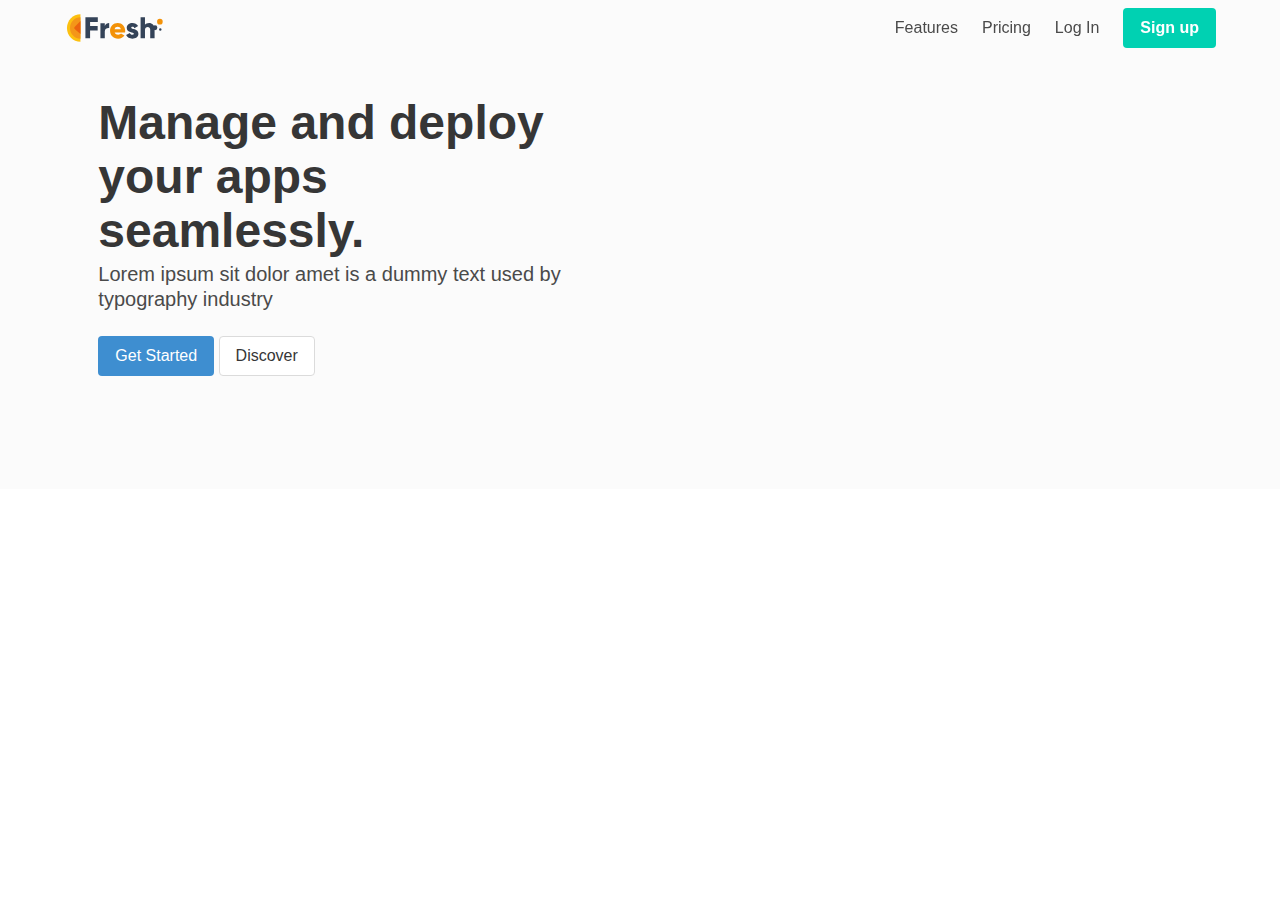
==== index.html @ 8cb6354f "-create hero section -create navbar" ====
<!DOCTYPE html>
<html lang="en">

<head>
    <meta charset="UTF-8">
    <meta http-equiv="X-UA-Compatible" content="IE=edge">
    <meta name="viewport" content="width=device-width, initial-scale=1.0">
    <link rel="stylesheet" href="bulma/css/bulma.min.css">
    <link rel="stylesheet" href="style.css">
    <title>Document</title>
</head>

<body>
    <nav class="navbar is-fixed-top" role="navigation" aria-label="main navigation">
        <div class="container">
            <div class="navbar-brand">
                <a class="navbar-item" href="#">
                    <img src="fresh-alt.svg" width="112" height="28">
                </a>
                <a role="button" class="navbar-burger" aria-label="menu" aria-expanded="false"
                    data-target="navbarBasicExample">
                    <span aria-hidden="true"></span>
                    <span aria-hidden="true"></span>
                    <span aria-hidden="true"></span>
                </a>
            </div>
            <div id="navbarBasicExample" class="navbar-menu">
                <div class="navbar-end">
                    <a class="navbar-item">
                        Features
                    </a>
                    <a class="navbar-item">
                        Pricing
                    </a>
                    <a class="navbar-item">
                        Log In
                    </a>
                    <div class="navbar-item">
                        <div class="buttons">
                            <a class="button is-primary">
                                <strong>Sign up</strong>
                            </a>
                        </div>
                    </div>
                </div>
        </div>
    </nav>


    <section class="hero py-6">
        <div class="hero-body">
          <div class="columns is-vcentered is-centered">
              <div class="column is-5">
                  <h1 class="title is-1">
                    Manage and deploy your apps seamlessly.
                  </h1>
                  <p class="subtitle">
                    Lorem ipsum sit dolor amet is a dummy text used by typography industry
                  </p>
                  <button class="button is-info">Get Started</button>
                  <button class="button is-normal">Discover</button>
              </div>
              <div class="column is-6"><img class="hero-image" src="https://fresh.cssninja.io/img/illustrations/worker.svg" alt=""></div>
          </div>
        </div>

        <div class="hero-foot">
            <nav class="tabs is-boxed is-fullwidth">
              <div class="container">
                <ul class="is-justify-content-center">
                    <li><a><img src="https://fresh.cssninja.io/img/logo/clients/systek.svg" alt="" width="100px"></a></li>
                    <li><a><img src="https://fresh.cssninja.io/img/logo/clients/tribe.svg" alt="" width="100px"></a></li>
                    <li><a><img src="https://fresh.cssninja.io/img/logo/clients/kromo.svg" alt="" width="100px"></a></li>
                    <li><a><img src="https://fresh.cssninja.io/img/logo/clients/infinite.svg" alt="" width="100px"></a></li>
                    <li><a><img src="https://fresh.cssninja.io/img/logo/clients/gutwork.svg" alt="" width="100px"></a></li>
                </ul>
              </div>
            </nav>
          </div>

        <!-- <div class="hero-foot">
            <nav class="tabs">
              <div class="container">
                <ul>
                  <li><a><img src="https://fresh.cssninja.io/img/logo/clients/systek.svg" alt=""></a></li>
                  <li><a><img src="https://fresh.cssninja.io/img/logo/clients/tribe.svg" alt=""></a></li>
                  <li><a><img src="https://fresh.cssninja.io/img/logo/clients/kromo.svg" alt=""></a></li>
                  <li><a><img src="https://fresh.cssninja.io/img/logo/clients/infinite.svg" alt=""></a></li>
                  <li><a><img src="https://fresh.cssninja.io/img/logo/clients/gutwork.svg" alt=""></a></li>
                </ul>
              </div>
            </nav>
          </div> -->
      </section>
      





    <script>
        document.addEventListener('DOMContentLoaded', () => {

// Get all "navbar-burger" elements
const $navbarBurgers = Array.prototype.slice.call(document.querySelectorAll('.navbar-burger'), 0);

// Add a click event on each of them
$navbarBurgers.forEach( el => {
  el.addEventListener('click', () => {

    // Get the target from the "data-target" attribute
    const target = el.dataset.target;
    const $target = document.getElementById(target);

    // Toggle the "is-active" class on both the "navbar-burger" and the "navbar-menu"
    el.classList.toggle('is-active');
    $target.classList.toggle('is-active');

  });
});

});
    </script>
</body>

</html>
---- style.css ----
.tabs.is-fullwidth li{
    flex-grow: 0;
}
.hero{
    background-color: #FBFBFB;
}
.navbar{
    background-color: transparent;
}
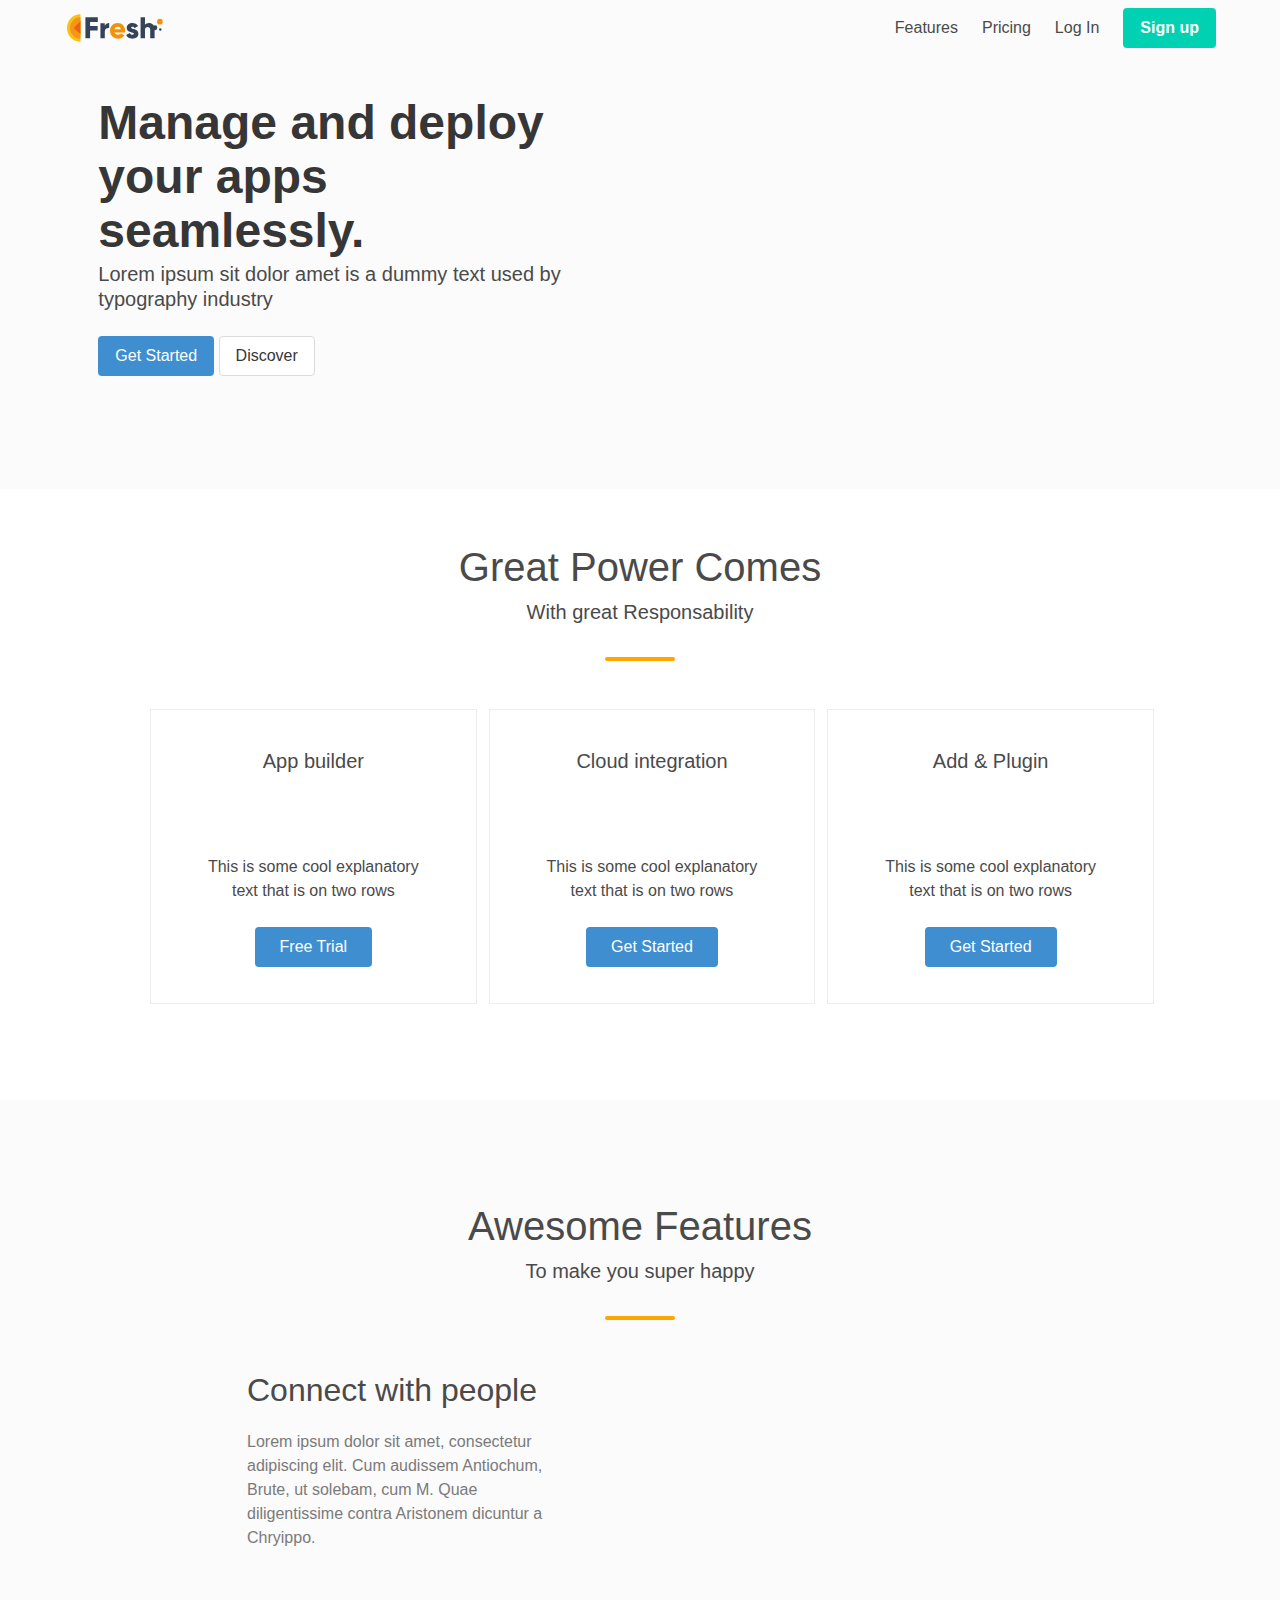
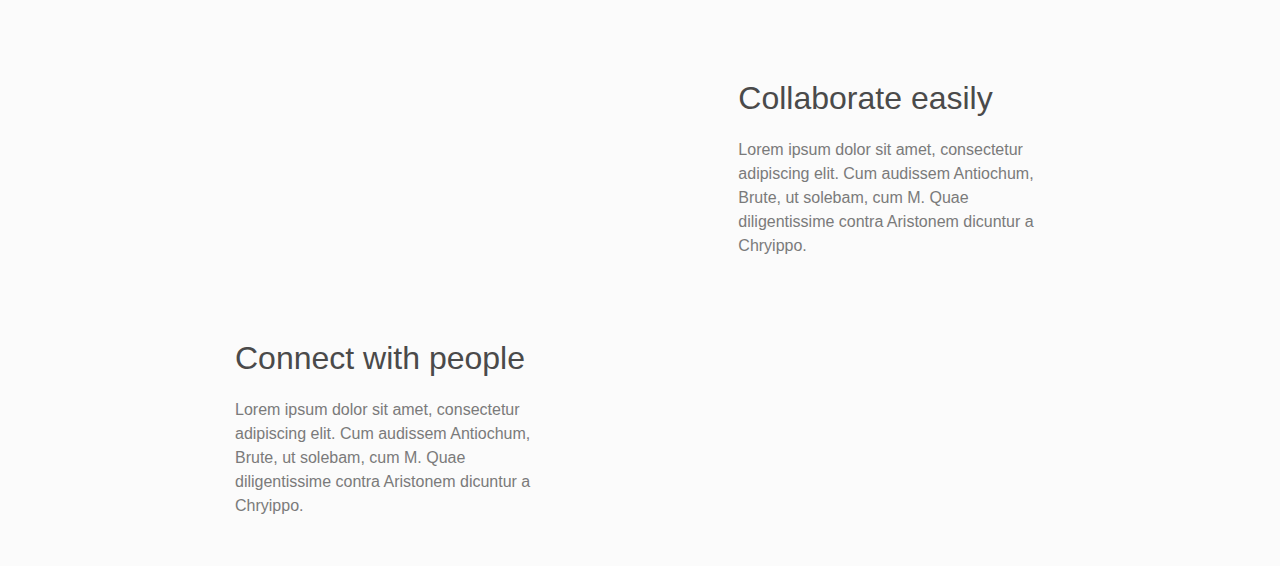
==== commit 292ed3b8: "create features section" ====
--- a/index.html
+++ b/index.html
@@ -77,23 +77,70 @@
               </div>
             </nav>
           </div>
-
-        <!-- <div class="hero-foot">
-            <nav class="tabs">
-              <div class="container">
-                <ul>
-                  <li><a><img src="https://fresh.cssninja.io/img/logo/clients/systek.svg" alt=""></a></li>
-                  <li><a><img src="https://fresh.cssninja.io/img/logo/clients/tribe.svg" alt=""></a></li>
-                  <li><a><img src="https://fresh.cssninja.io/img/logo/clients/kromo.svg" alt=""></a></li>
-                  <li><a><img src="https://fresh.cssninja.io/img/logo/clients/infinite.svg" alt=""></a></li>
-                  <li><a><img src="https://fresh.cssninja.io/img/logo/clients/gutwork.svg" alt=""></a></li>
-                </ul>
-              </div>
-            </nav>
-          </div> -->
       </section>
       
+      <section class="section has-text-centered">
+        <div class="container">
+            <h1 class="is-size-2">Great Power Comes</h1>
+            <p class="is-size-5">With great Responsability</p>
+            <div class="columns is-centered is-justify-content-space-center my-6">
+                <div class="column is-10">
+                   <div class="columns is-justify-content-space-between">
+                    <div class="column is-4 px-6">
+                        <p class="is-size-5 my-5">App builder</p>
+                        <img class="my-5" src="https://fresh.cssninja.io/img/icons/web.svg" alt="" width="100">
+                        <p>This is some cool explanatory text that is on two rows</p>
+                        <button class="button is-info my-5 px-5">Free Trial</button>
+                    </div>
+                    <div class="column is-4 px-6 mx-3">
+                        <p class="is-size-5 my-5">Cloud integration</p>
+                        <img class="my-5" src="https://fresh.cssninja.io/img/icons/rocket.svg" alt="" width="100">
+                        <p>This is some cool explanatory text that is on two rows</p>
+                        <button class="button is-info my-5 px-5">Get Started</button>
+                    </div>
+                    <div class="column is-4 px-6">
+                        <p class="is-size-5 my-5">Add & Plugin</p>
+                        <img class="my-5" src="https://fresh.cssninja.io/img/icons/light-bulb.svg" alt="" width="100">
+                        <p class="">This is some cool explanatory text that is on two rows</p>
+                        <button class="button is-info my-5 px-5">Get Started</button>
+                    </div>
+                   </div>
+                </div>
+            </div>
+        </div>
+      </section>
 
+      <section class="section features">
+        <div class="container has-text-centered py-6">
+            <h1 class="is-size-2">Awesome Features</h1>
+            <p class="is-size-5">To make you super happy</p>
+            <div class="columns is-vcentered is-centered">
+                <div class="column is-4 px-6 has-text-left">
+                    <p class="is-size-3 my-4">Connect with people</p>
+                    <p class="is-size-6 has-text-grey">Lorem ipsum dolor sit amet, consectetur adipiscing elit. Cum audissem Antiochum, Brute, ut solebam, cum M. Quae diligentissime contra Aristonem dicuntur a Chryippo.</p>
+                </div>
+                <div class="column is-5"><img src="https://fresh.cssninja.io/img/illustrations/features/feature-1.png" alt=""></div>
+            </div>
+        </div>
+
+
+        <div class="columns my-6 is-vcentered is-centered">
+            <div class="column is-5"><img src="https://fresh.cssninja.io/img/illustrations/features/feature-2.png" alt=""></div>
+            <div class="column is-4 px-6 has-text-left">
+                <p class="is-size-3 my-4">Collaborate easily</p>
+                <p class="is-size-6 has-text-grey">Lorem ipsum dolor sit amet, consectetur adipiscing elit. Cum audissem Antiochum, Brute, ut solebam, cum M. Quae diligentissime contra Aristonem dicuntur a Chryippo.</p>
+            </div>
+        </div>
+
+        <div class="columns is-vcentered is-centered">
+            <div class="column is-4 px-6 has-text-left">
+                <p class="is-size-3 my-4">Connect with people</p>
+                <p class="is-size-6 has-text-grey">Lorem ipsum dolor sit amet, consectetur adipiscing elit. Cum audissem Antiochum, Brute, ut solebam, cum M. Quae diligentissime contra Aristonem dicuntur a Chryippo.</p>
+            </div>
+            <div class="column is-5"><img src="https://fresh.cssninja.io/img/illustrations/workers.svg" alt=""></div>
+        </div>
+
+      </section>
 
 
 
--- a/style.css
+++ b/style.css
@@ -1,9 +1,18 @@
 .tabs.is-fullwidth li{
     flex-grow: 0;
 }
-.hero{
+.hero,.navbar,.features{
     background-color: #FBFBFB;
 }
-.navbar{
-    background-color: transparent;
+.container h1~p::after{
+    content: "";
+    display: block;
+    margin: 30px auto;
+    width: 70px;
+    height: 4px;
+    background-color: orange;
+    border-radius: 5px;
+}
+.section .columns .columns .column{
+    border: 1px solid #ededed;
 }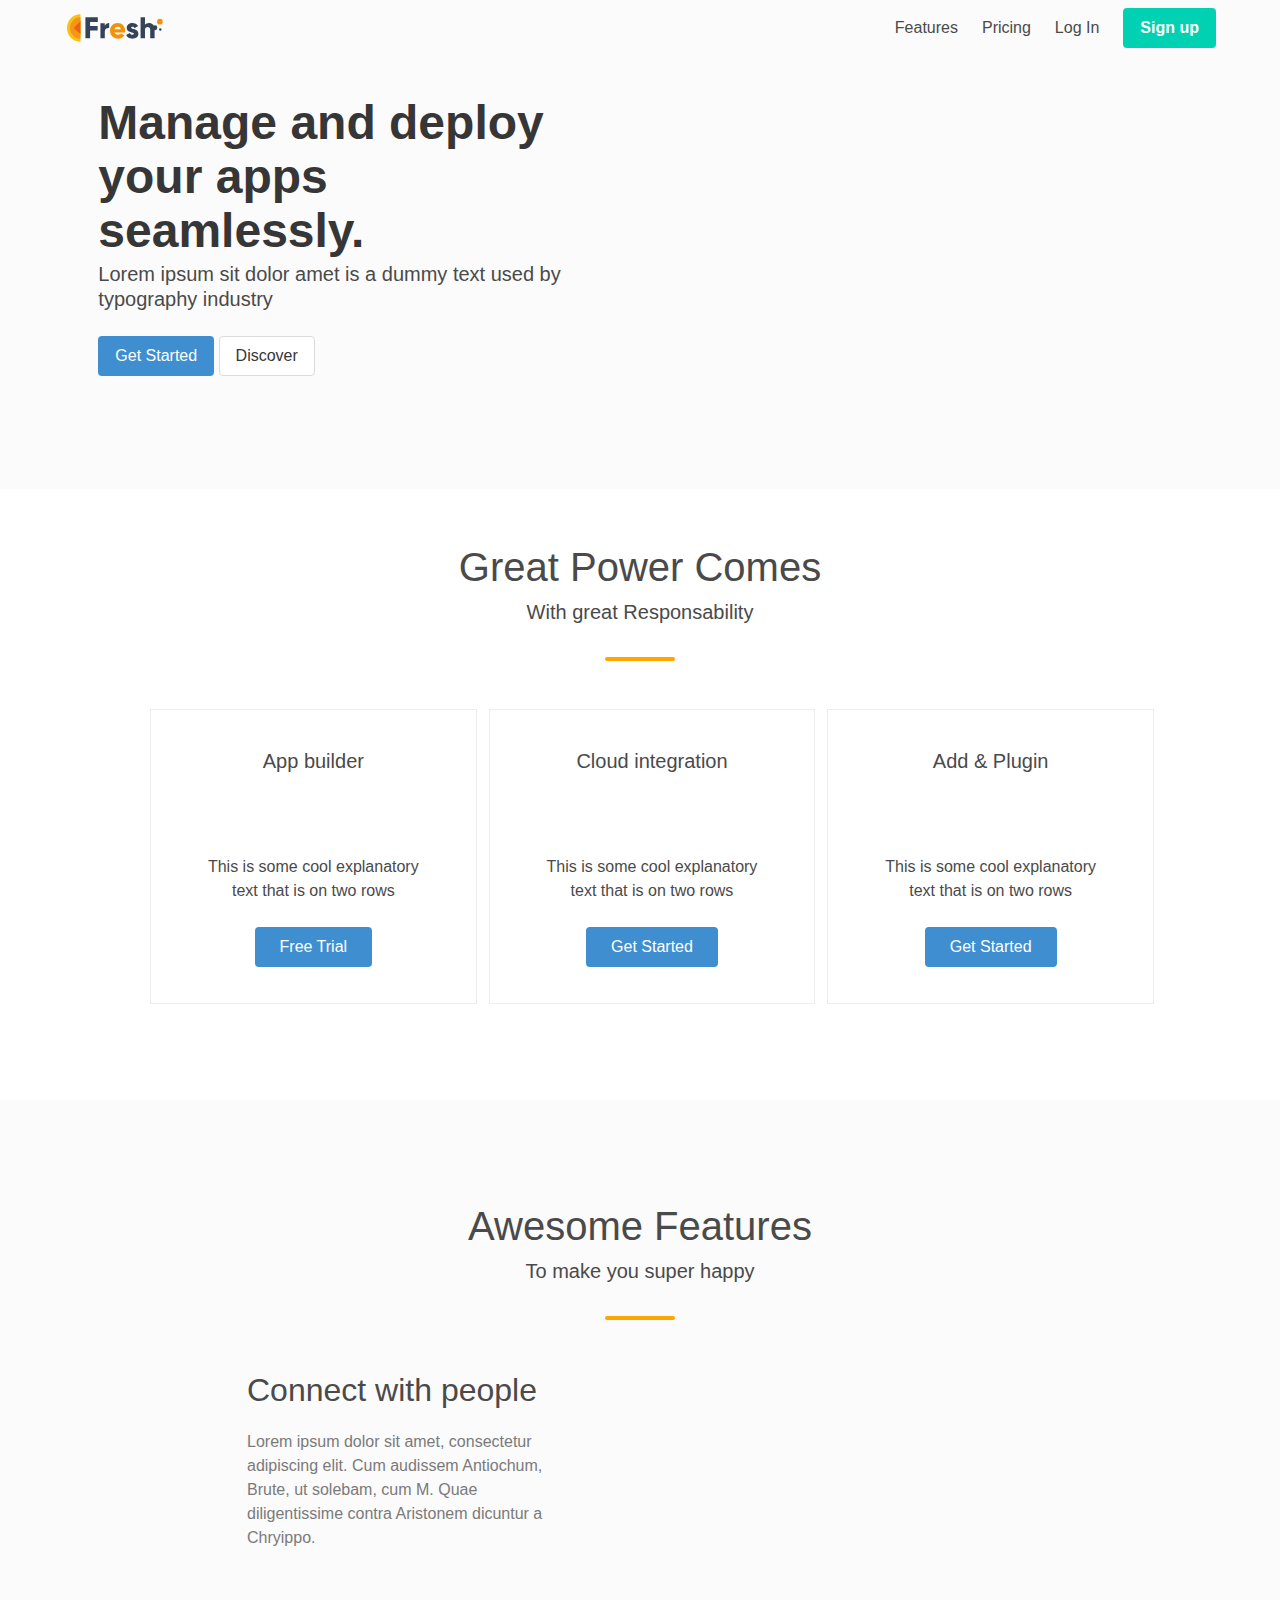
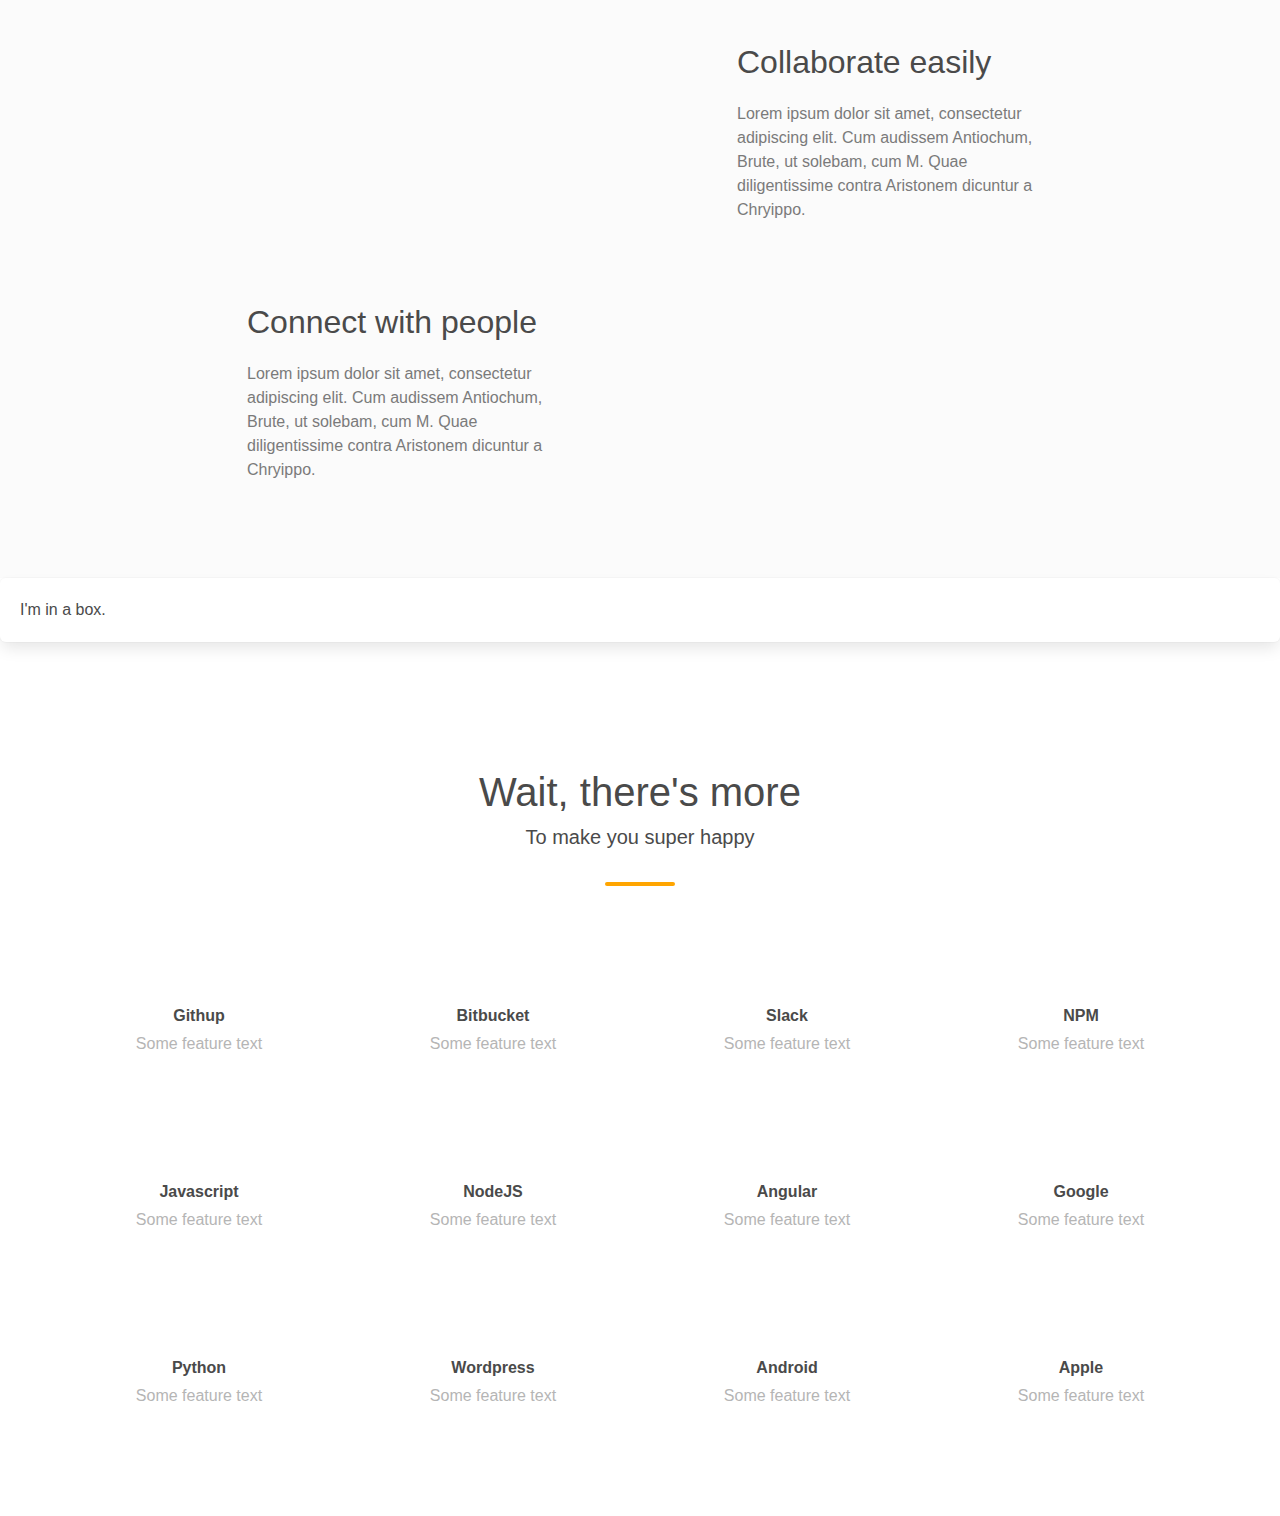
==== commit 2a3363dd: "create icons section" ====
--- a/index.html
+++ b/index.html
@@ -7,10 +7,16 @@
     <meta name="viewport" content="width=device-width, initial-scale=1.0">
     <link rel="stylesheet" href="bulma/css/bulma.min.css">
     <link rel="stylesheet" href="style.css">
+    <link rel="stylesheet" href="https://cdnjs.cloudflare.com/ajax/libs/font-awesome/6.4.0/css/all.min.css"
+        integrity="sha512-iecdLmaskl7CVkqkXNQ/ZH/XLlvWZOJyj7Yy7tcenmpD1ypASozpmT/E0iPtmFIB46ZmdtAc9eNBvH0H/ZpiBw=="
+        crossorigin="anonymous" referrerpolicy="no-referrer" />
     <title>Document</title>
 </head>
 
 <body>
+
+    <!-- Start NavBar -->
+
     <nav class="navbar is-fixed-top" role="navigation" aria-label="main navigation">
         <div class="container">
             <div class="navbar-brand">
@@ -43,104 +49,229 @@
                         </div>
                     </div>
                 </div>
-        </div>
+            </div>
     </nav>
 
-
+    <!-- End NavBar -->
+
+    <!-- Start Hero Section -->
     <section class="hero py-6">
         <div class="hero-body">
-          <div class="columns is-vcentered is-centered">
-              <div class="column is-5">
-                  <h1 class="title is-1">
-                    Manage and deploy your apps seamlessly.
-                  </h1>
-                  <p class="subtitle">
-                    Lorem ipsum sit dolor amet is a dummy text used by typography industry
-                  </p>
-                  <button class="button is-info">Get Started</button>
-                  <button class="button is-normal">Discover</button>
-              </div>
-              <div class="column is-6"><img class="hero-image" src="https://fresh.cssninja.io/img/illustrations/worker.svg" alt=""></div>
-          </div>
+            <div class="columns is-vcentered is-centered">
+                <div class="column is-5">
+                    <h1 class="title is-1">
+                        Manage and deploy your apps seamlessly.
+                    </h1>
+                    <p class="subtitle">
+                        Lorem ipsum sit dolor amet is a dummy text used by typography industry
+                    </p>
+                    <button class="button is-info">Get Started</button>
+                    <button class="button is-normal">Discover</button>
+                </div>
+                <div class="column is-6"><img class="hero-image"
+                        src="https://fresh.cssninja.io/img/illustrations/worker.svg" alt=""></div>
+            </div>
         </div>
 
         <div class="hero-foot">
             <nav class="tabs is-boxed is-fullwidth">
-              <div class="container">
-                <ul class="is-justify-content-center">
-                    <li><a><img src="https://fresh.cssninja.io/img/logo/clients/systek.svg" alt="" width="100px"></a></li>
-                    <li><a><img src="https://fresh.cssninja.io/img/logo/clients/tribe.svg" alt="" width="100px"></a></li>
-                    <li><a><img src="https://fresh.cssninja.io/img/logo/clients/kromo.svg" alt="" width="100px"></a></li>
-                    <li><a><img src="https://fresh.cssninja.io/img/logo/clients/infinite.svg" alt="" width="100px"></a></li>
-                    <li><a><img src="https://fresh.cssninja.io/img/logo/clients/gutwork.svg" alt="" width="100px"></a></li>
-                </ul>
-              </div>
+                <div class="container">
+                    <ul class="is-justify-content-center">
+                        <li><a><img src="https://fresh.cssninja.io/img/logo/clients/systek.svg" alt=""
+                                    width="100px"></a></li>
+                        <li><a><img src="https://fresh.cssninja.io/img/logo/clients/tribe.svg" alt="" width="100px"></a>
+                        </li>
+                        <li><a><img src="https://fresh.cssninja.io/img/logo/clients/kromo.svg" alt="" width="100px"></a>
+                        </li>
+                        <li><a><img src="https://fresh.cssninja.io/img/logo/clients/infinite.svg" alt=""
+                                    width="100px"></a></li>
+                        <li><a><img src="https://fresh.cssninja.io/img/logo/clients/gutwork.svg" alt=""
+                                    width="100px"></a></li>
+                    </ul>
+                </div>
             </nav>
-          </div>
-      </section>
-      
-      <section class="section has-text-centered">
+        </div>
+    </section>
+    <!-- End Hero Section -->
+
+
+    <!-- Start Services Section -->
+    <section class="section has-text-centered">
         <div class="container">
             <h1 class="is-size-2">Great Power Comes</h1>
             <p class="is-size-5">With great Responsability</p>
             <div class="columns is-centered is-justify-content-space-center my-6">
                 <div class="column is-10">
-                   <div class="columns is-justify-content-space-between">
-                    <div class="column is-4 px-6">
-                        <p class="is-size-5 my-5">App builder</p>
-                        <img class="my-5" src="https://fresh.cssninja.io/img/icons/web.svg" alt="" width="100">
-                        <p>This is some cool explanatory text that is on two rows</p>
-                        <button class="button is-info my-5 px-5">Free Trial</button>
+                    <div class="columns is-justify-content-space-between">
+                        <div class="column is-4 px-6">
+                            <p class="is-size-5 my-5">App builder</p>
+                            <img class="my-5" src="https://fresh.cssninja.io/img/icons/web.svg" alt="" width="100">
+                            <p>This is some cool explanatory text that is on two rows</p>
+                            <button class="button is-info my-5 px-5">Free Trial</button>
+                        </div>
+                        <div class="column is-4 px-6 mx-3">
+                            <p class="is-size-5 my-5">Cloud integration</p>
+                            <img class="my-5" src="https://fresh.cssninja.io/img/icons/rocket.svg" alt="" width="100">
+                            <p>This is some cool explanatory text that is on two rows</p>
+                            <button class="button is-info my-5 px-5">Get Started</button>
+                        </div>
+                        <div class="column is-4 px-6">
+                            <p class="is-size-5 my-5">Add & Plugin</p>
+                            <img class="my-5" src="https://fresh.cssninja.io/img/icons/light-bulb.svg" alt=""
+                                width="100">
+                            <p class="">This is some cool explanatory text that is on two rows</p>
+                            <button class="button is-info my-5 px-5">Get Started</button>
+                        </div>
                     </div>
-                    <div class="column is-4 px-6 mx-3">
-                        <p class="is-size-5 my-5">Cloud integration</p>
-                        <img class="my-5" src="https://fresh.cssninja.io/img/icons/rocket.svg" alt="" width="100">
-                        <p>This is some cool explanatory text that is on two rows</p>
-                        <button class="button is-info my-5 px-5">Get Started</button>
-                    </div>
-                    <div class="column is-4 px-6">
-                        <p class="is-size-5 my-5">Add & Plugin</p>
-                        <img class="my-5" src="https://fresh.cssninja.io/img/icons/light-bulb.svg" alt="" width="100">
-                        <p class="">This is some cool explanatory text that is on two rows</p>
-                        <button class="button is-info my-5 px-5">Get Started</button>
-                    </div>
-                   </div>
-                </div>
-            </div>
-        </div>
-      </section>
-
-      <section class="section features">
+                </div>
+            </div>
+        </div>
+    </section>
+    <!-- End Services Section -->
+
+
+    <!-- Start features Section -->
+    <section class="section features">
         <div class="container has-text-centered py-6">
             <h1 class="is-size-2">Awesome Features</h1>
             <p class="is-size-5">To make you super happy</p>
+
+
             <div class="columns is-vcentered is-centered">
                 <div class="column is-4 px-6 has-text-left">
                     <p class="is-size-3 my-4">Connect with people</p>
-                    <p class="is-size-6 has-text-grey">Lorem ipsum dolor sit amet, consectetur adipiscing elit. Cum audissem Antiochum, Brute, ut solebam, cum M. Quae diligentissime contra Aristonem dicuntur a Chryippo.</p>
+                    <p class="is-size-6 has-text-grey">Lorem ipsum dolor sit amet, consectetur adipiscing elit. Cum
+                        audissem Antiochum, Brute, ut solebam, cum M. Quae diligentissime contra Aristonem dicuntur a
+                        Chryippo.</p>
                 </div>
                 <div class="column is-5"><img src="https://fresh.cssninja.io/img/illustrations/features/feature-1.png" alt=""></div>
             </div>
-        </div>
-
-
-        <div class="columns my-6 is-vcentered is-centered">
-            <div class="column is-5"><img src="https://fresh.cssninja.io/img/illustrations/features/feature-2.png" alt=""></div>
-            <div class="column is-4 px-6 has-text-left">
-                <p class="is-size-3 my-4">Collaborate easily</p>
-                <p class="is-size-6 has-text-grey">Lorem ipsum dolor sit amet, consectetur adipiscing elit. Cum audissem Antiochum, Brute, ut solebam, cum M. Quae diligentissime contra Aristonem dicuntur a Chryippo.</p>
-            </div>
-        </div>
-
-        <div class="columns is-vcentered is-centered">
-            <div class="column is-4 px-6 has-text-left">
-                <p class="is-size-3 my-4">Connect with people</p>
-                <p class="is-size-6 has-text-grey">Lorem ipsum dolor sit amet, consectetur adipiscing elit. Cum audissem Antiochum, Brute, ut solebam, cum M. Quae diligentissime contra Aristonem dicuntur a Chryippo.</p>
-            </div>
-            <div class="column is-5"><img src="https://fresh.cssninja.io/img/illustrations/workers.svg" alt=""></div>
-        </div>
-
-      </section>
+
+            <div class="columns my-6 is-vcentered is-centered">
+                <div class="column is-5"><img src="https://fresh.cssninja.io/img/illustrations/features/feature-2.png"
+                        alt=""></div>
+                <div class="column is-4 px-6 has-text-left">
+                    <p class="is-size-3 my-4">Collaborate easily</p>
+                    <p class="is-size-6 has-text-grey">Lorem ipsum dolor sit amet, consectetur adipiscing elit. Cum audissem
+                        Antiochum, Brute, ut solebam, cum M. Quae diligentissime contra Aristonem dicuntur a Chryippo.</p>
+                </div>
+            </div>
+    
+            <div class="columns is-vcentered is-centered">
+                <div class="column is-4 px-6 has-text-left">
+                    <p class="is-size-3 my-4">Connect with people</p>
+                    <p class="is-size-6 has-text-grey">Lorem ipsum dolor sit amet, consectetur adipiscing elit. Cum audissem
+                        Antiochum, Brute, ut solebam, cum M. Quae diligentissime contra Aristonem dicuntur a Chryippo.</p>
+                </div>
+                <div class="column is-5"><img src="https://fresh.cssninja.io/img/illustrations/workers.svg" alt=""></div>
+            </div>
+        </div>
+    </section>
+    <!-- End features Section -->    
+
+    <div class="box">
+        I'm in a box.
+      </div>
+
+    <section class="section">
+        <div class="container has-text-centered py-6">
+            <h1 class="is-size-2">Wait, there's more</h1>
+            <p class="is-size-5">To make you super happy</p>
+
+            <div class="columns is-multiline">
+                <div class="column my-3 is-3">
+                    <a href="#">
+                        <div class="icon my-5"><i class="fa-brands fa-github fas fa-2x fas fa-border"></i></div>
+                        <p class="is-size-6 my-1 has-text-weight-bold has-text-grey-dark">Githup</p>
+                        <p class="is-size-6 has-text-grey-light">Some feature text</p>
+                    </a>
+                </div>
+                <div class="column my-3 is-3">
+                    <a href="#">
+                        <div class="icon my-5"><i class="fa-brands fa-bitbucket fas fa-2x fas fa-border"></i></div>
+                        <p class="is-size-6 my-1 has-text-weight-bold has-text-grey-dark">Bitbucket</p>
+                        <p class="is-size-6 has-text-grey-light">Some feature text</p>
+                    </a>
+                </div>
+                <div class="column my-3 is-3">
+                    <a href="#">
+                        <div class="icon my-5"><i class="fa-brands fa-slack fas fa-2x fas fa-border"></i></div>
+                        <p class="is-size-6 my-1 has-text-weight-bold has-text-grey-dark">Slack</p>
+                        <p class="is-size-6 has-text-grey-light">Some feature text</p>
+                    </a>
+                </div>
+                <div class="column my-3 is-3">
+                    <a href="#">
+                        <div class="icon my-5"><i class="fa-brands fa-npm fas fa-2x fas fa-border"></i></div>
+                        <p class="is-size-6 my-1 has-text-weight-bold has-text-grey-dark">NPM</p>
+                        <p class="is-size-6 has-text-grey-light">Some feature text</p>
+                    </a>
+                </div>
+
+                
+                <div class="column my-3 is-3">
+                    <a href="#">
+                        <div class="icon my-5"><i class="fa-brands fa-js fas fa-2x fas fa-border"></i></div>
+                        <p class="is-size-6 my-1 has-text-weight-bold has-text-grey-dark">Javascript</p>
+                        <p class="is-size-6 has-text-grey-light">Some feature text</p>
+                    </a>
+                </div>
+                <div class="column my-3 is-3">
+                    <a href="#">
+                        <div class="icon my-5"><i class="fa-brands fa-node-js fas fa-2x fas fa-border"></i></div>
+                        <p class="is-size-6 my-1 has-text-weight-bold has-text-grey-dark">NodeJS</p>
+                        <p class="is-size-6 has-text-grey-light">Some feature text</p>
+                    </a>
+                </div>
+                <div class="column my-3 is-3">
+                    <a href="#">
+                        <div class="icon my-5"><i class="fa-brands fa-angular fas fa-2x fas fa-border"></i></div>
+                        <p class="is-size-6 my-1 has-text-weight-bold has-text-grey-dark">Angular</p>
+                        <p class="is-size-6 has-text-grey-light">Some feature text</p>
+                    </a>
+                </div>
+                <div class="column my-3 is-3">
+                    <a href="#">
+                        <div class="icon my-5"><i class="fa-brands fa-google fas fa-2x fas fa-border"></i></div>
+                        <p class="is-size-6 my-1 has-text-weight-bold has-text-grey-dark">Google</p>
+                        <p class="is-size-6 has-text-grey-light">Some feature text</p>
+                    </a>
+                </div>
+
+                <div class="column my-3 is-3">
+                    <a href="#">
+                        <div class="icon my-5"><i class="fa-brands fa-python fas fa-2x fas fa-border"></i></div>
+                        <p class="is-size-6 my-1 has-text-weight-bold has-text-grey-dark">Python</p>
+                        <p class="is-size-6 has-text-grey-light">Some feature text</p>
+                    </a>
+                </div>
+                <div class="column my-3 is-3">
+                    <a href="#">
+                        <div class="icon my-5"><i class="fa-brands fa-wordpress fas fa-2x fas fa-border"></i></div>
+                        <p class="is-size-6 my-1 has-text-weight-bold has-text-grey-dark">Wordpress</p>
+                        <p class="is-size-6 has-text-grey-light">Some feature text</p>
+                    </a>
+                </div>
+                <div class="column my-3 is-3">
+                    <a href="#">
+                        <div class="icon my-5"><i class="fa-brands fa-android fas fa-2x fas fa-border"></i></div>
+                        <p class="is-size-6 my-1 has-text-weight-bold has-text-grey-dark">Android</p>
+                        <p class="is-size-6 has-text-grey-light">Some feature text</p>
+                    </a>
+                </div>
+                <div class="column my-3 is-3">
+                    <a href="#">
+                        <div class="icon my-5"><i class="fa-brands fa-apple fas fa-2x fas fa-border"></i></div>
+                        <p class="is-size-6 my-1 has-text-weight-bold has-text-grey-dark">Apple</p>
+                        <p class="is-size-6 has-text-grey-light">Some feature text</p>
+                    </a>
+                </div>
+            </div>
+        </div>
+    </section>
+
+
+
 
 
 
@@ -148,25 +279,25 @@
     <script>
         document.addEventListener('DOMContentLoaded', () => {
 
-// Get all "navbar-burger" elements
-const $navbarBurgers = Array.prototype.slice.call(document.querySelectorAll('.navbar-burger'), 0);
-
-// Add a click event on each of them
-$navbarBurgers.forEach( el => {
-  el.addEventListener('click', () => {
-
-    // Get the target from the "data-target" attribute
-    const target = el.dataset.target;
-    const $target = document.getElementById(target);
-
-    // Toggle the "is-active" class on both the "navbar-burger" and the "navbar-menu"
-    el.classList.toggle('is-active');
-    $target.classList.toggle('is-active');
-
-  });
-});
-
-});
+            // Get all "navbar-burger" elements
+            const $navbarBurgers = Array.prototype.slice.call(document.querySelectorAll('.navbar-burger'), 0);
+
+            // Add a click event on each of them
+            $navbarBurgers.forEach(el => {
+                el.addEventListener('click', () => {
+
+                    // Get the target from the "data-target" attribute
+                    const target = el.dataset.target;
+                    const $target = document.getElementById(target);
+
+                    // Toggle the "is-active" class on both the "navbar-burger" and the "navbar-menu"
+                    el.classList.toggle('is-active');
+                    $target.classList.toggle('is-active');
+
+                });
+            });
+
+        });
     </script>
 </body>
 
--- a/style.css
+++ b/style.css
@@ -15,4 +15,17 @@
 }
 .section .columns .columns .column{
     border: 1px solid #ededed;
+}
+div i{
+    color: #6a7b96
+}
+div i.fa-border{
+    padding: 1.2rem;
+    border-radius: 50%;
+}
+.columns .column a:hover i{
+    color: #F39200;
+    transform: translateY(-7px);
+    box-shadow: 0 0.5em 1em -0.125em rgba(10,10,10,.1), 0 0 0 1px rgba(10,10,10,.02);
+    transition: all .5s ease;
 }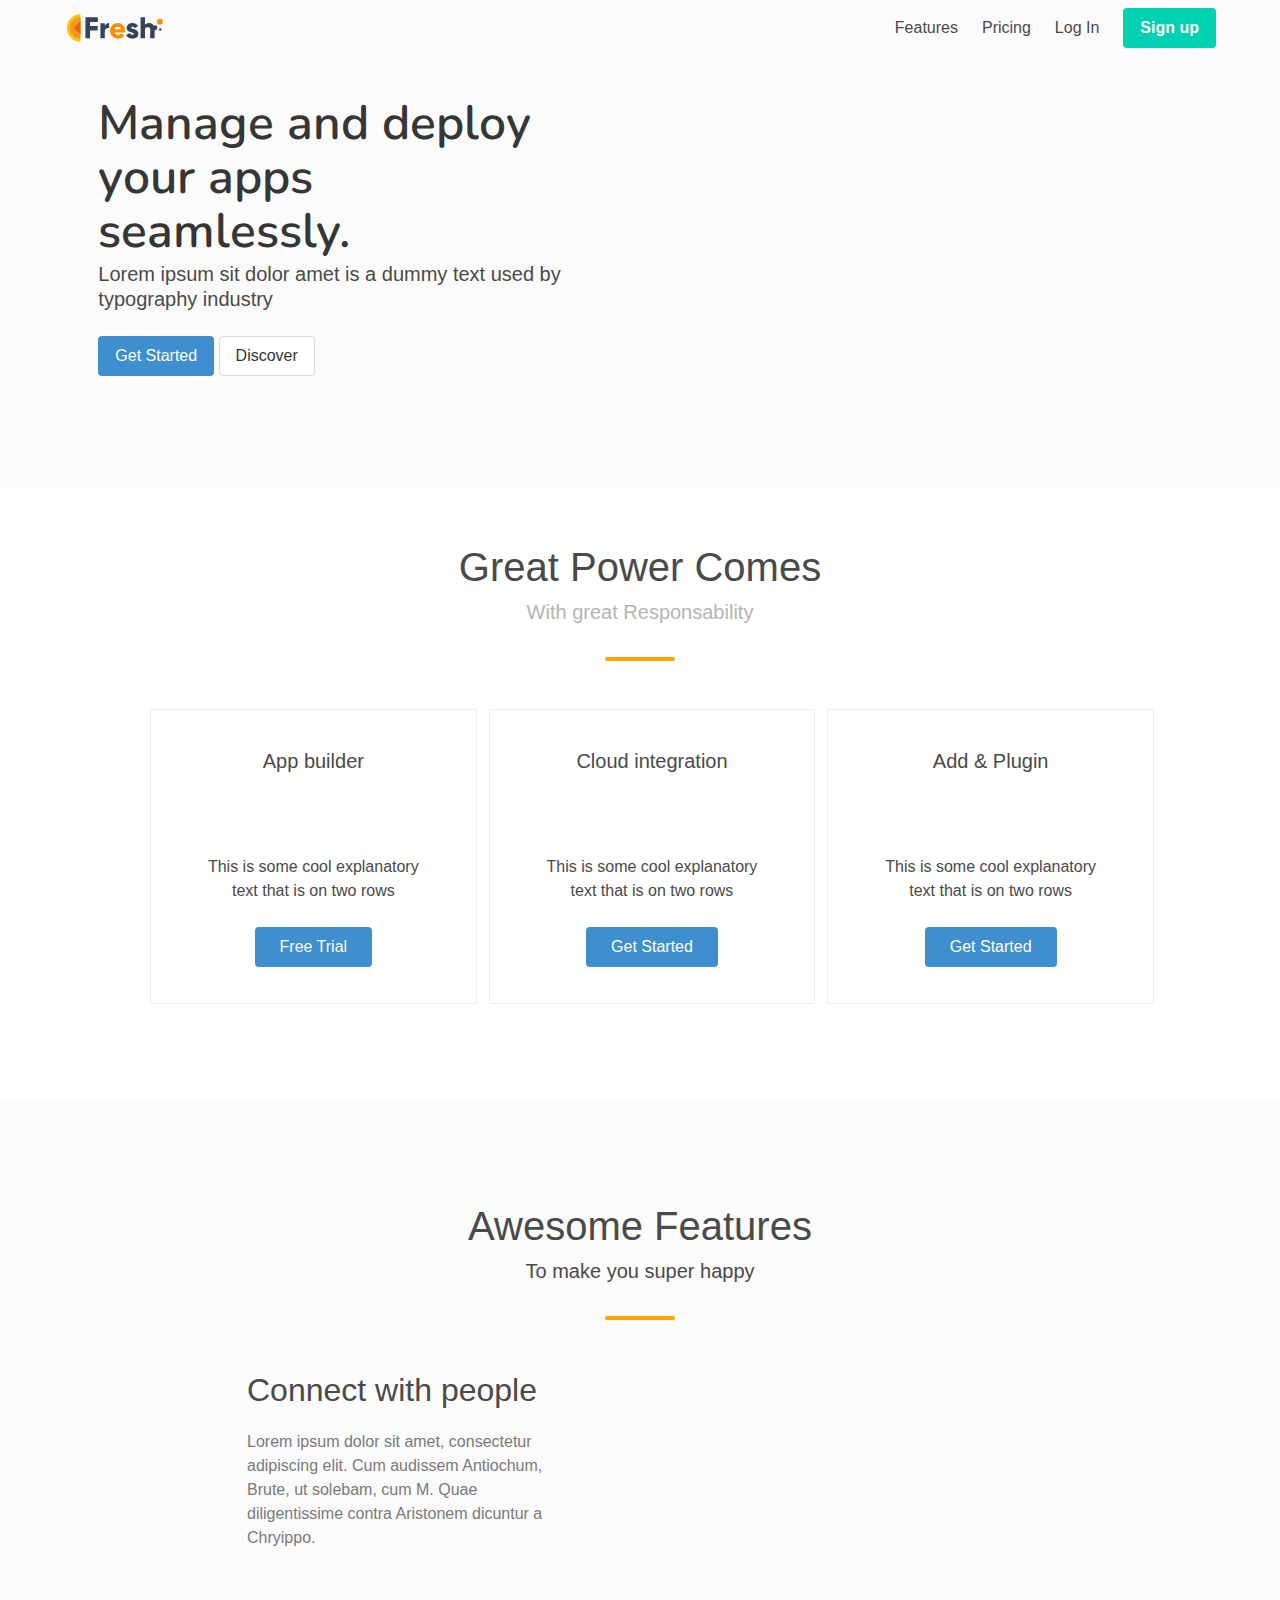
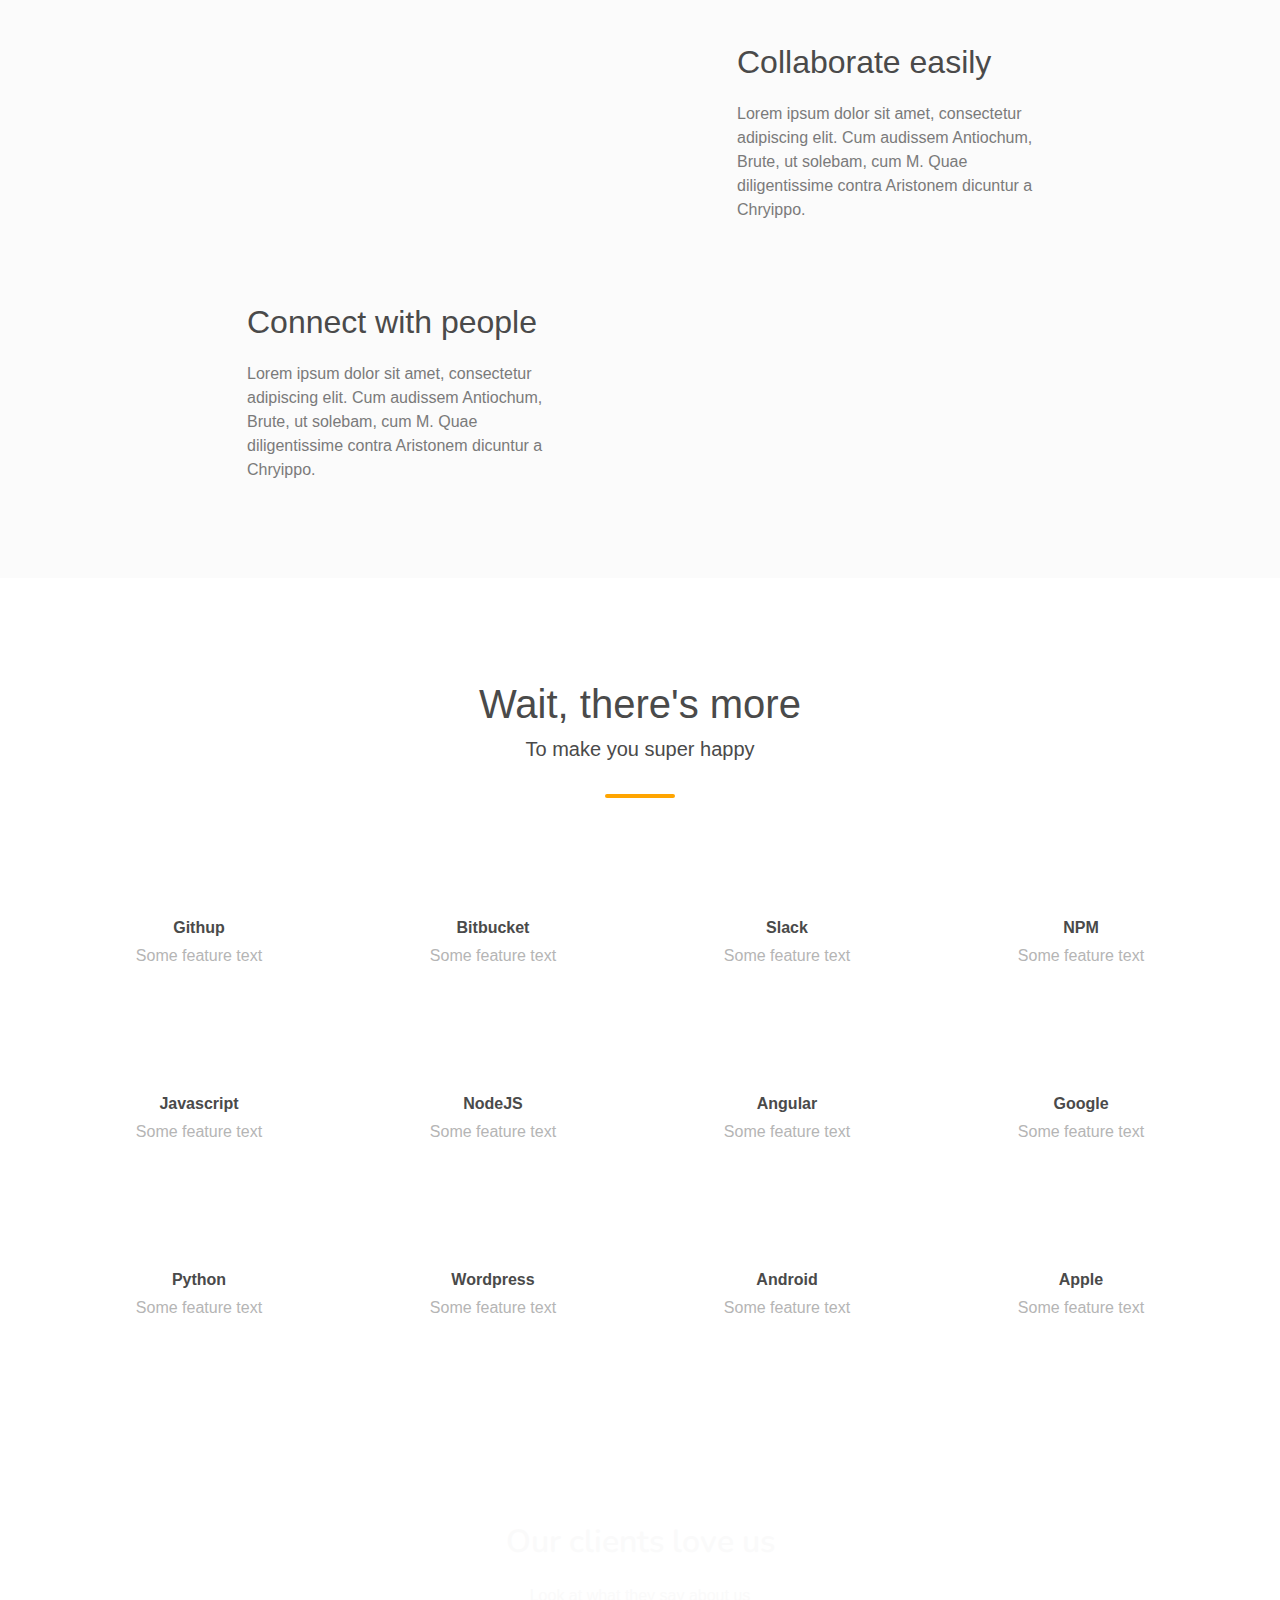
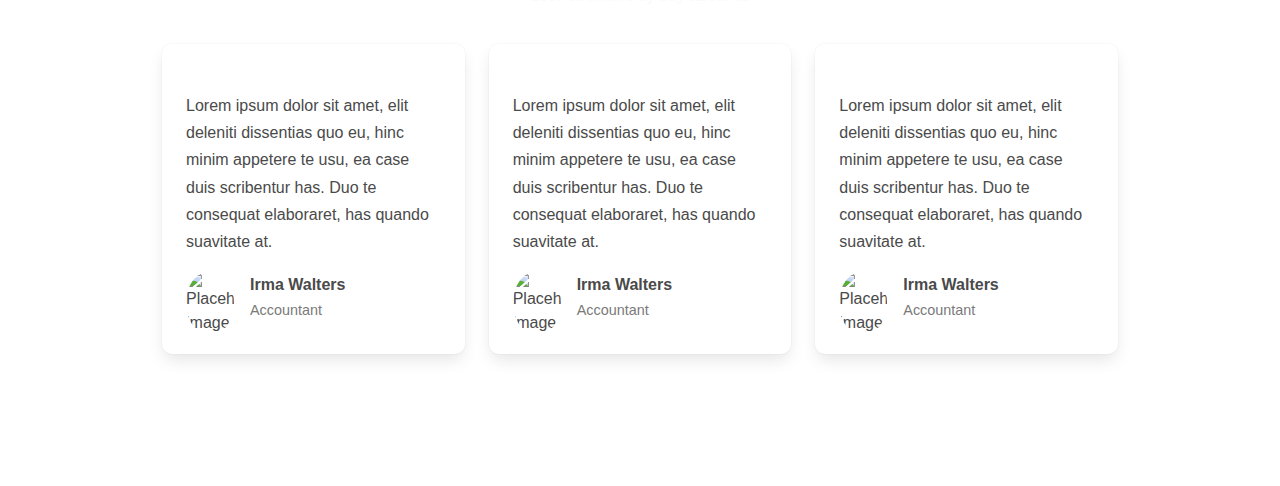
==== commit 308d4922: "create testimonial section" ====
--- a/index.html
+++ b/index.html
@@ -10,6 +10,11 @@
     <link rel="stylesheet" href="https://cdnjs.cloudflare.com/ajax/libs/font-awesome/6.4.0/css/all.min.css"
         integrity="sha512-iecdLmaskl7CVkqkXNQ/ZH/XLlvWZOJyj7Yy7tcenmpD1ypASozpmT/E0iPtmFIB46ZmdtAc9eNBvH0H/ZpiBw=="
         crossorigin="anonymous" referrerpolicy="no-referrer" />
+    <link rel="preconnect" href="https://fonts.googleapis.com">
+    <link rel="preconnect" href="https://fonts.gstatic.com" crossorigin>
+    <link
+        href="https://fonts.googleapis.com/css2?family=Heebo:wght@100;300;400;600;700&family=Montserrat:wght@100;300;600;700&family=Nunito:ital,wght@0,200;0,300;0,400;0,600;0,700;1,700&family=Source+Sans+Pro:wght@200;400;700&family=Work+Sans:ital,wght@0,100;0,200;0,400;1,600&display=swap"
+        rel="stylesheet">
     <title>Document</title>
 </head>
 
@@ -31,7 +36,7 @@
                 </a>
             </div>
             <div id="navbarBasicExample" class="navbar-menu">
-                <div class="navbar-end">
+                <div class="navbar-end has-text-centered">
                     <a class="navbar-item">
                         Features
                     </a>
@@ -43,7 +48,7 @@
                     </a>
                     <div class="navbar-item">
                         <div class="buttons">
-                            <a class="button is-primary">
+                            <a class="button is-primary is-fullwidth">
                                 <strong>Sign up</strong>
                             </a>
                         </div>
@@ -96,10 +101,10 @@
 
 
     <!-- Start Services Section -->
-    <section class="section has-text-centered">
+    <section class=" services section has-text-centered">
         <div class="container">
             <h1 class="is-size-2">Great Power Comes</h1>
-            <p class="is-size-5">With great Responsability</p>
+            <p class="is-size-5 has-text-grey-light">With great Responsability</p>
             <div class="columns is-centered is-justify-content-space-center my-6">
                 <div class="column is-10">
                     <div class="columns is-justify-content-space-between">
@@ -144,7 +149,8 @@
                         audissem Antiochum, Brute, ut solebam, cum M. Quae diligentissime contra Aristonem dicuntur a
                         Chryippo.</p>
                 </div>
-                <div class="column is-5"><img src="https://fresh.cssninja.io/img/illustrations/features/feature-1.png" alt=""></div>
+                <div class="column is-5"><img src="https://fresh.cssninja.io/img/illustrations/features/feature-1.png"
+                        alt=""></div>
             </div>
 
             <div class="columns my-6 is-vcentered is-centered">
@@ -152,27 +158,29 @@
                         alt=""></div>
                 <div class="column is-4 px-6 has-text-left">
                     <p class="is-size-3 my-4">Collaborate easily</p>
-                    <p class="is-size-6 has-text-grey">Lorem ipsum dolor sit amet, consectetur adipiscing elit. Cum audissem
-                        Antiochum, Brute, ut solebam, cum M. Quae diligentissime contra Aristonem dicuntur a Chryippo.</p>
-                </div>
-            </div>
-    
+                    <p class="is-size-6 has-text-grey">Lorem ipsum dolor sit amet, consectetur adipiscing elit. Cum
+                        audissem
+                        Antiochum, Brute, ut solebam, cum M. Quae diligentissime contra Aristonem dicuntur a Chryippo.
+                    </p>
+                </div>
+            </div>
+
             <div class="columns is-vcentered is-centered">
                 <div class="column is-4 px-6 has-text-left">
                     <p class="is-size-3 my-4">Connect with people</p>
-                    <p class="is-size-6 has-text-grey">Lorem ipsum dolor sit amet, consectetur adipiscing elit. Cum audissem
-                        Antiochum, Brute, ut solebam, cum M. Quae diligentissime contra Aristonem dicuntur a Chryippo.</p>
-                </div>
-                <div class="column is-5"><img src="https://fresh.cssninja.io/img/illustrations/workers.svg" alt=""></div>
-            </div>
-        </div>
-    </section>
-    <!-- End features Section -->    
-
-    <div class="box">
-        I'm in a box.
-      </div>
-
+                    <p class="is-size-6 has-text-grey">Lorem ipsum dolor sit amet, consectetur adipiscing elit. Cum
+                        audissem
+                        Antiochum, Brute, ut solebam, cum M. Quae diligentissime contra Aristonem dicuntur a Chryippo.
+                    </p>
+                </div>
+                <div class="column is-5"><img src="https://fresh.cssninja.io/img/illustrations/workers.svg" alt="">
+                </div>
+            </div>
+        </div>
+    </section>
+    <!-- End features Section -->
+
+    <!-- Start Icons Section -->
     <section class="section">
         <div class="container has-text-centered py-6">
             <h1 class="is-size-2">Wait, there's more</h1>
@@ -208,7 +216,7 @@
                     </a>
                 </div>
 
-                
+
                 <div class="column my-3 is-3">
                     <a href="#">
                         <div class="icon my-5"><i class="fa-brands fa-js fas fa-2x fas fa-border"></i></div>
@@ -269,6 +277,80 @@
             </div>
         </div>
     </section>
+    <!-- End Icons Section -->
+
+
+    <!-- Start Testimonial section -->
+    <section class="testimonial section has-text-centered">
+        <div class="container my-6">
+            <p class="title has-text-white-bis">Our clients love us</p>
+            <p class="has-text-white-bis">Look at what they say about us</p>
+            <div class="columns is-centered">
+                <div class="column is-10">
+                    <div class="columns is-centered">
+                        <div class="column is-4 py-6">
+                            <div class="card py-2">
+                                <div class="card-content has-text-left">
+                                    <div> <i class="fa fa-quote-right is-size-4 has-text-grey-light"></i></div>
+                                    <p class="py-4">Lorem ipsum dolor sit amet, elit deleniti dissentias quo eu, hinc minim appetere te usu, ea case duis scribentur has. Duo te consequat elaboraret, has quando suavitate at.</p>
+                                    <div class="media">
+                                        <div class="media-left">
+                                            <figure class="image is-48x48">
+                                                <img src="https://fresh.cssninja.io/img/illustrations/faces/1.png" alt="Placeholder image">
+                                            </figure>
+                                        </div>
+                                        <div class="media-content">
+                                            <p class="has-text-weight-bold">Irma Walters</p>
+                                            <span class="has-text-grey" style="font-size: .9em;">Accountant</span>
+                                          </div>
+                                    </div>
+                                </div>
+                            </div>
+                        </div>
+                        <div class="column is-4 py-6">
+                            <div class="card py-2">
+                                <div class="card-content has-text-left">
+                                    <div> <i class="fa fa-quote-right is-size-4 has-text-grey-light"></i></div>
+                                    <p class="py-4">Lorem ipsum dolor sit amet, elit deleniti dissentias quo eu, hinc minim appetere te usu, ea case duis scribentur has. Duo te consequat elaboraret, has quando suavitate at.</p>
+                                    <div class="media">
+                                        <div class="media-left">
+                                            <figure class="image is-48x48">
+                                                <img src="https://fresh.cssninja.io/img/illustrations/faces/2.png" alt="Placeholder image">
+                                            </figure>
+                                        </div>
+                                        <div class="media-content">
+                                            <p class="has-text-weight-bold">Irma Walters</p>
+                                            <span class="has-text-grey" style="font-size: .9em;">Accountant</span>
+                                          </div>
+                                    </div>
+                                </div>
+                            </div>
+                        </div>
+                        <div class="column is-4 py-6">
+                            <div class="card py-2">
+                                <div class="card-content has-text-left">
+                                    <div> <i class="fa fa-quote-right is-size-4 has-text-grey-light"></i></div>
+                                    <p class="py-4">Lorem ipsum dolor sit amet, elit deleniti dissentias quo eu, hinc minim appetere te usu, ea case duis scribentur has. Duo te consequat elaboraret, has quando suavitate at.</p>
+                                    <div class="media">
+                                        <div class="media-left">
+                                            <figure class="image is-48x48">
+                                                <img src="https://fresh.cssninja.io/img/illustrations/faces/3.png" alt="Placeholder image">
+                                            </figure>
+                                        </div>
+                                        <div class="media-content">
+                                            <p class="has-text-weight-bold">Irma Walters</p>
+                                            <span class="has-text-grey" style="font-size: .9em;">Accountant</span>
+                                          </div>
+                                    </div>
+                                </div>
+                            </div>
+                        </div>
+                    </div>
+                </div>
+            </div>
+        </div>
+    </section>
+    <!-- End Testimonial section -->
 
 
 
@@ -299,6 +381,8 @@
 
         });
     </script>
+    <script type="module" src="https://unpkg.com/ionicons@7.1.0/dist/ionicons/ionicons.esm.js"></script>
+    <script nomodule src="https://unpkg.com/ionicons@7.1.0/dist/ionicons/ionicons.js"></script>
 </body>
 
 </html>--- a/style.css
+++ b/style.css
@@ -13,7 +13,7 @@
     background-color: orange;
     border-radius: 5px;
 }
-.section .columns .columns .column{
+.services .columns .columns .column{
     border: 1px solid #ededed;
 }
 div i{
@@ -28,4 +28,23 @@
     transform: translateY(-7px);
     box-shadow: 0 0.5em 1em -0.125em rgba(10,10,10,.1), 0 0 0 1px rgba(10,10,10,.02);
     transition: all .5s ease;
+}
+.title{
+    font-family: Nunito,sans-serif;
+}
+.testimonial{
+    background-image: url("https://images.unsplash.com/photo-1483728642387-6c3bdd6c93e5?crop=entropy&cs=tinysrgb&fit=crop&fm=jpg&h=900&ixid=MnwxfDB8MXxyYW5kb218MHx8fHx8fHx8MTY4MTMyMzE1OQ&ixlib=rb-4.0.3&q=80&utm_campaign=api-credit&utm_medium=referral&utm_source=unsplash_source&w=1600");
+    background-repeat: no-repeat;
+    background-size: cover;
+    background-position-x: center;
+}
+.testimonial .card{
+    border-radius: 10px;
+}
+.testimonial .media figure img{
+    border-radius: 50%;
+}
+.testimonial .card p{
+    line-height: 1.7;
+    font-weight: 500;
 }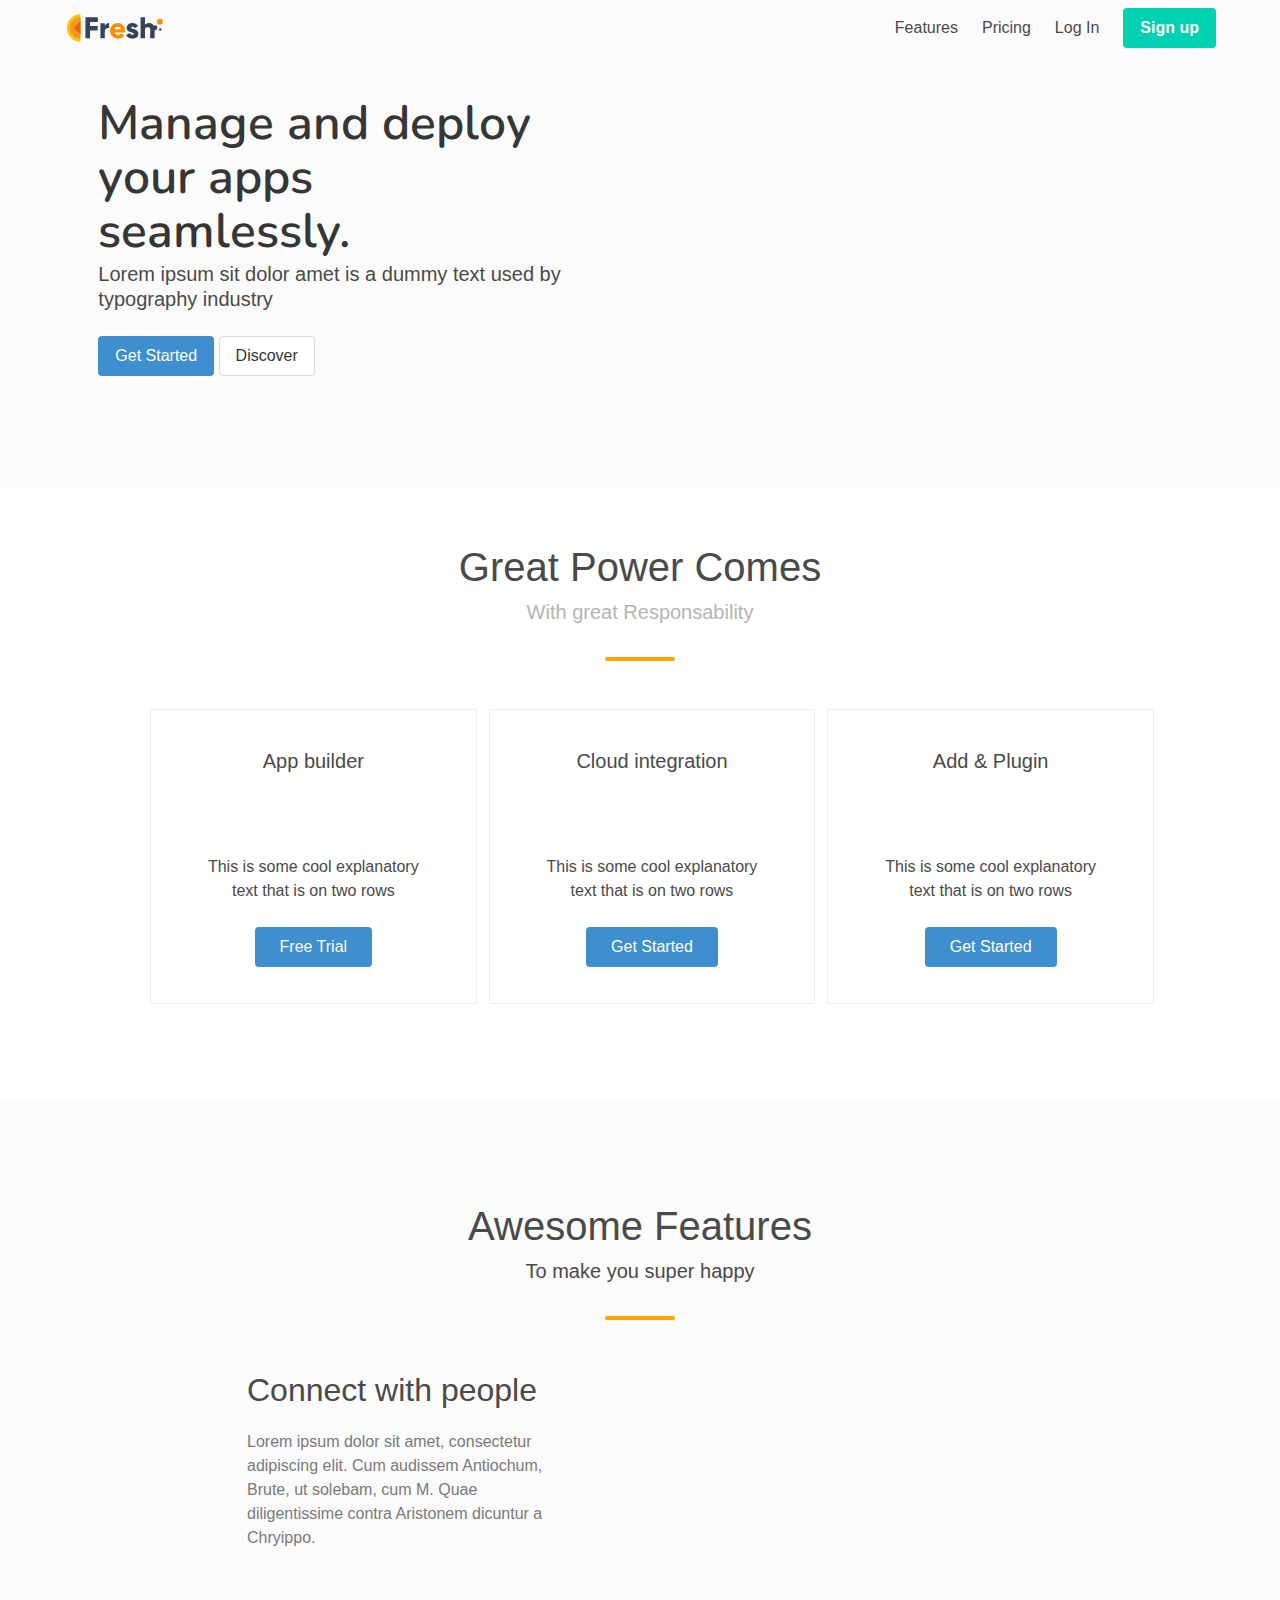
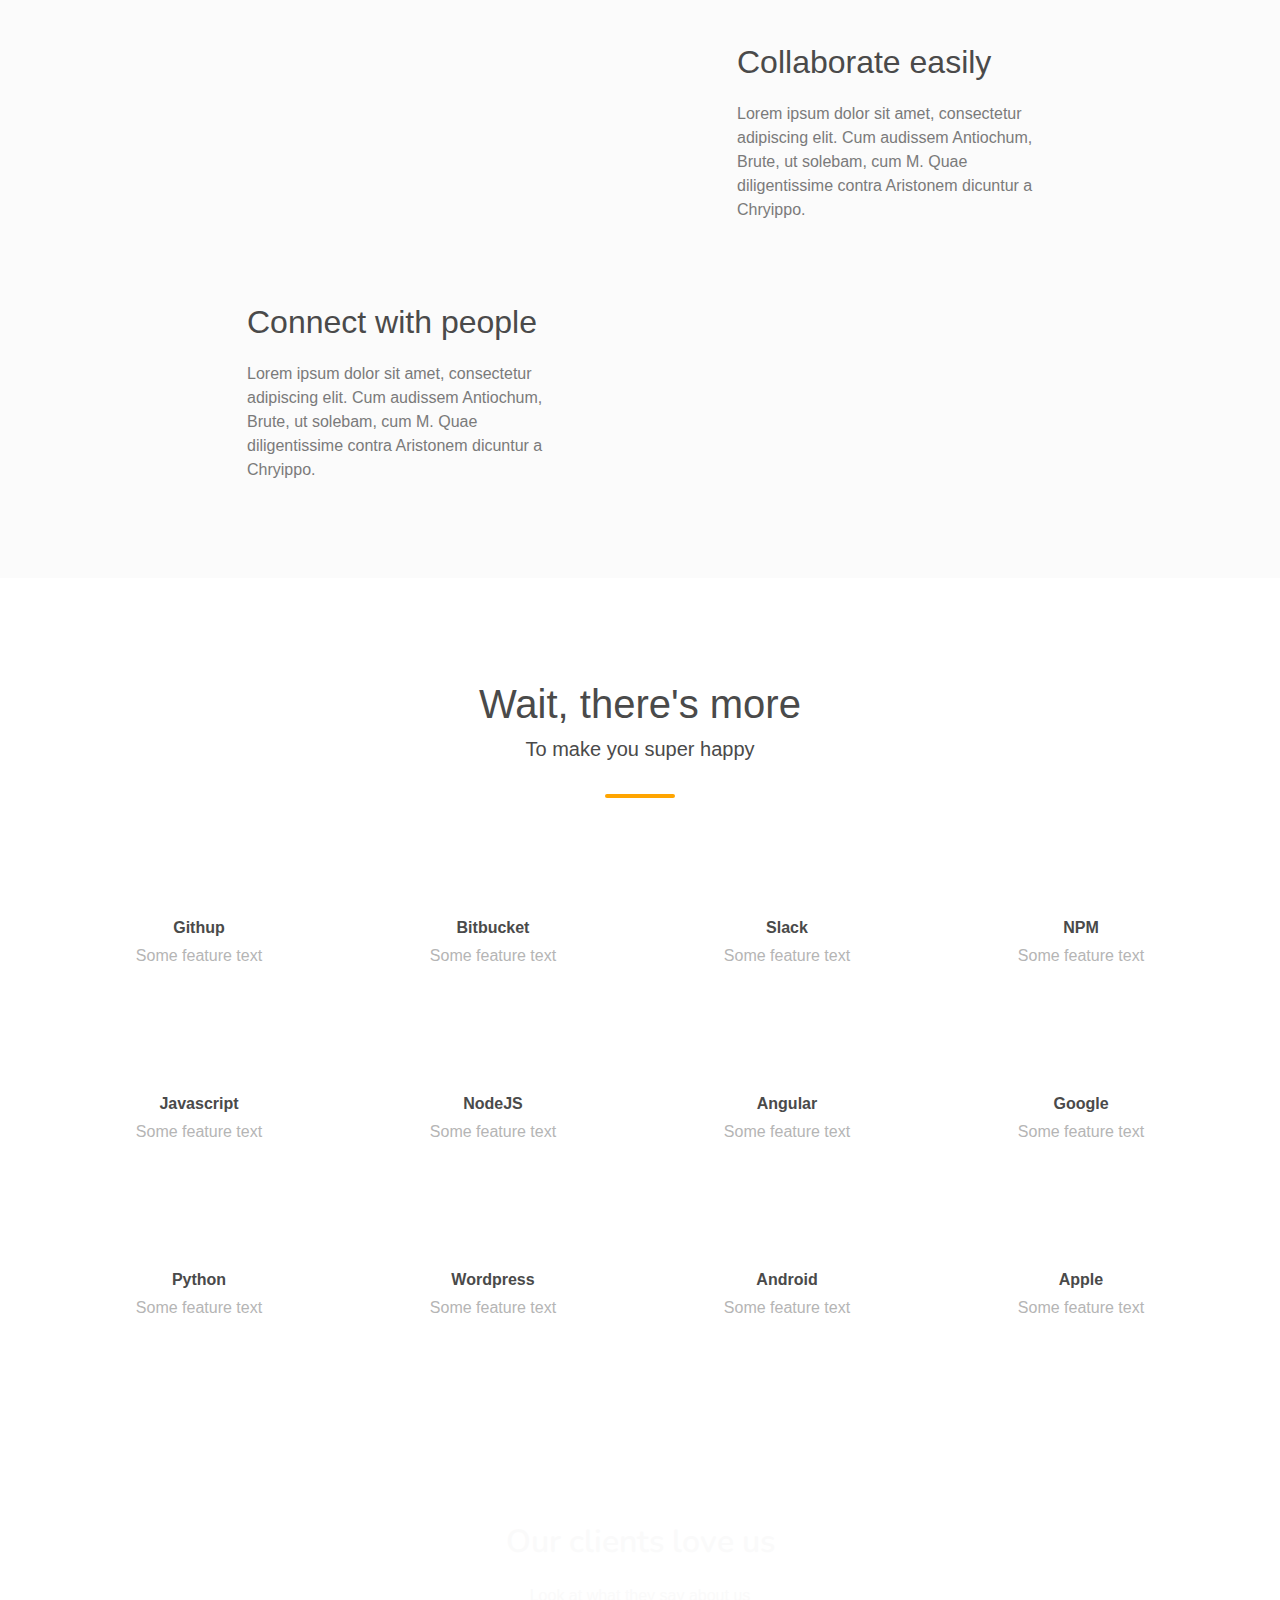
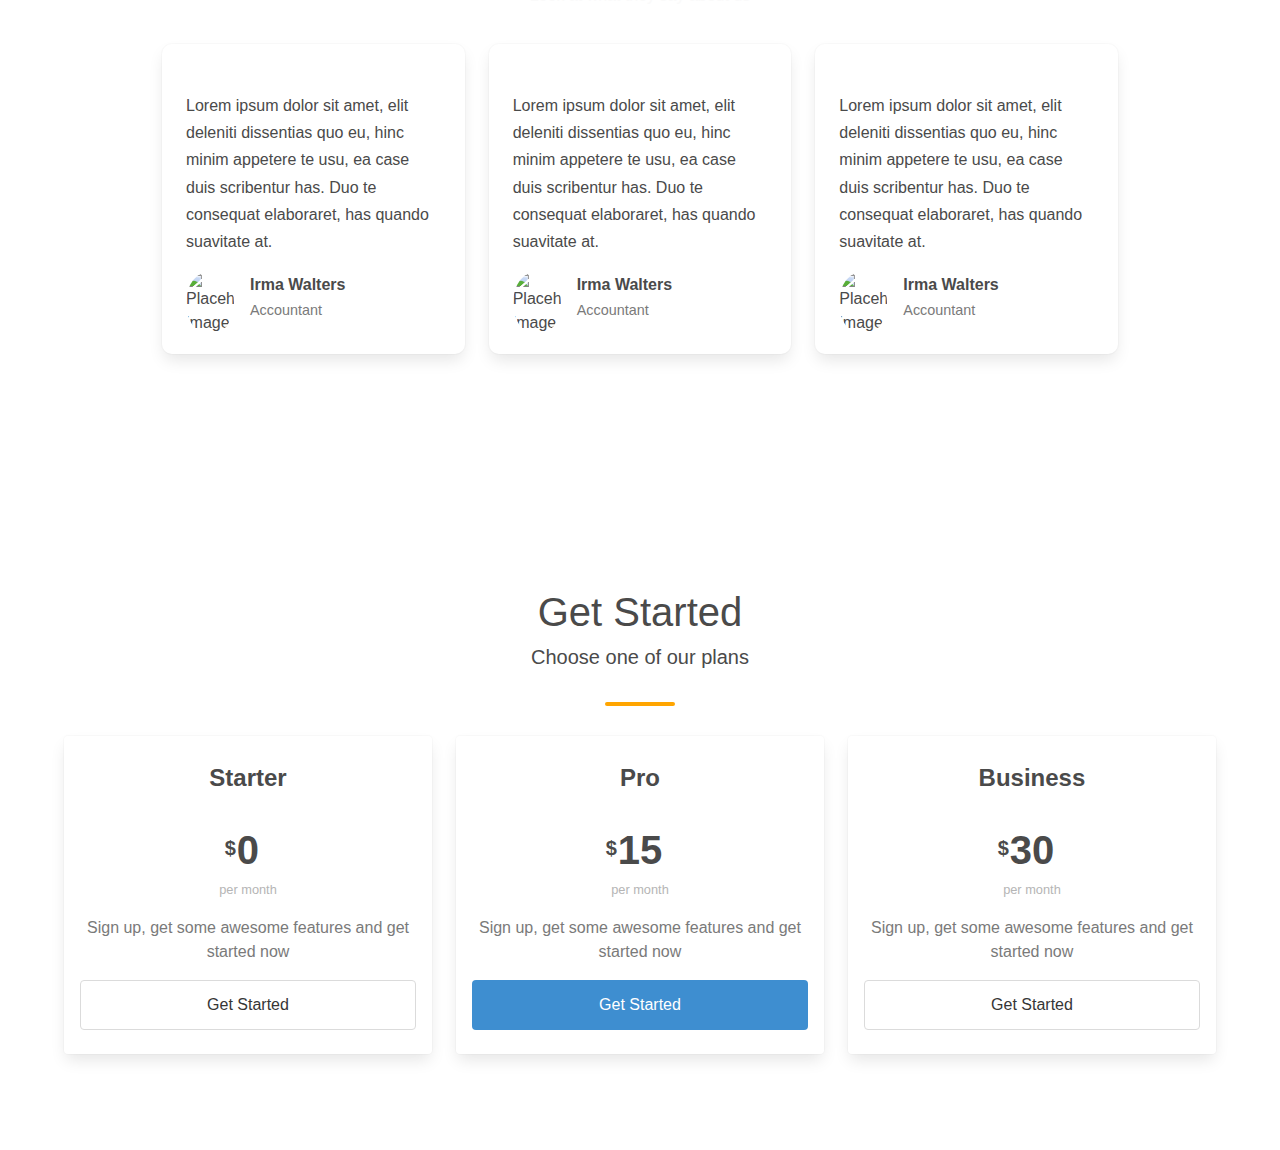
==== commit 7e1e222f: "create Plans Section" ====
--- a/index.html
+++ b/index.html
@@ -292,17 +292,20 @@
                             <div class="card py-2">
                                 <div class="card-content has-text-left">
                                     <div> <i class="fa fa-quote-right is-size-4 has-text-grey-light"></i></div>
-                                    <p class="py-4">Lorem ipsum dolor sit amet, elit deleniti dissentias quo eu, hinc minim appetere te usu, ea case duis scribentur has. Duo te consequat elaboraret, has quando suavitate at.</p>
+                                    <p class="py-4">Lorem ipsum dolor sit amet, elit deleniti dissentias quo eu, hinc
+                                        minim appetere te usu, ea case duis scribentur has. Duo te consequat elaboraret,
+                                        has quando suavitate at.</p>
                                     <div class="media">
                                         <div class="media-left">
                                             <figure class="image is-48x48">
-                                                <img src="https://fresh.cssninja.io/img/illustrations/faces/1.png" alt="Placeholder image">
+                                                <img src="https://fresh.cssninja.io/img/illustrations/faces/1.png"
+                                                    alt="Placeholder image">
                                             </figure>
                                         </div>
                                         <div class="media-content">
                                             <p class="has-text-weight-bold">Irma Walters</p>
                                             <span class="has-text-grey" style="font-size: .9em;">Accountant</span>
-                                          </div>
+                                        </div>
                                     </div>
                                 </div>
                             </div>
@@ -311,17 +314,20 @@
                             <div class="card py-2">
                                 <div class="card-content has-text-left">
                                     <div> <i class="fa fa-quote-right is-size-4 has-text-grey-light"></i></div>
-                                    <p class="py-4">Lorem ipsum dolor sit amet, elit deleniti dissentias quo eu, hinc minim appetere te usu, ea case duis scribentur has. Duo te consequat elaboraret, has quando suavitate at.</p>
+                                    <p class="py-4">Lorem ipsum dolor sit amet, elit deleniti dissentias quo eu, hinc
+                                        minim appetere te usu, ea case duis scribentur has. Duo te consequat elaboraret,
+                                        has quando suavitate at.</p>
                                     <div class="media">
                                         <div class="media-left">
                                             <figure class="image is-48x48">
-                                                <img src="https://fresh.cssninja.io/img/illustrations/faces/2.png" alt="Placeholder image">
+                                                <img src="https://fresh.cssninja.io/img/illustrations/faces/2.png"
+                                                    alt="Placeholder image">
                                             </figure>
                                         </div>
                                         <div class="media-content">
                                             <p class="has-text-weight-bold">Irma Walters</p>
                                             <span class="has-text-grey" style="font-size: .9em;">Accountant</span>
-                                          </div>
+                                        </div>
                                     </div>
                                 </div>
                             </div>
@@ -330,17 +336,20 @@
                             <div class="card py-2">
                                 <div class="card-content has-text-left">
                                     <div> <i class="fa fa-quote-right is-size-4 has-text-grey-light"></i></div>
-                                    <p class="py-4">Lorem ipsum dolor sit amet, elit deleniti dissentias quo eu, hinc minim appetere te usu, ea case duis scribentur has. Duo te consequat elaboraret, has quando suavitate at.</p>
+                                    <p class="py-4">Lorem ipsum dolor sit amet, elit deleniti dissentias quo eu, hinc
+                                        minim appetere te usu, ea case duis scribentur has. Duo te consequat elaboraret,
+                                        has quando suavitate at.</p>
                                     <div class="media">
                                         <div class="media-left">
                                             <figure class="image is-48x48">
-                                                <img src="https://fresh.cssninja.io/img/illustrations/faces/3.png" alt="Placeholder image">
+                                                <img src="https://fresh.cssninja.io/img/illustrations/faces/3.png"
+                                                    alt="Placeholder image">
                                             </figure>
                                         </div>
                                         <div class="media-content">
                                             <p class="has-text-weight-bold">Irma Walters</p>
                                             <span class="has-text-grey" style="font-size: .9em;">Accountant</span>
-                                          </div>
+                                        </div>
                                     </div>
                                 </div>
                             </div>
@@ -352,9 +361,46 @@
     </section>
     <!-- End Testimonial section -->
 
-
-
-
+    <!-- Start Plans Section -->
+    <section class="section plans">
+        <div class="container has-text-centered py-6">
+            <h1 class="is-size-2">Get Started</h1>
+            <p class="is-size-5">Choose one of our plans</p>
+            <div class="columns">
+                <div class="column is-4">
+                    <div class="card px-4 py-5">
+                        <p class="has-text-weight-bold is-size-4">Starter</p>
+                        <img src="https://fresh.cssninja.io/img/illustrations/pricing/1.svg" width="150" alt="">
+                        <p class="dollar-symbol has-text-weight-bold is-size-2"><span>0</span></p>
+                        <p class="has-text-grey-light" style="font-size: .8em;">per month</p>
+                        <p class="has-text-grey py-4">Sign up, get some awesome features and get started now</p>
+                        <button class="button is-fullwidth py-5">Get Started</button>
+                    </div>
+                </div>
+                <div class="column is-4">
+                    <div class="card px-4 py-5">
+                        <p class="has-text-weight-bold is-size-4">Pro</p>
+                        <img src="https://fresh.cssninja.io/img/illustrations/pricing/2.svg" width="150" alt="">
+                        <p class="dollar-symbol has-text-weight-bold is-size-2"><span>15</span></p>
+                        <p class="has-text-grey-light" style="font-size: .8em;">per month</p>
+                        <p class="has-text-grey py-4">Sign up, get some awesome features and get started now</p>
+                        <button class="button is-fullwidth py-5 is-info is-medume">Get Started</button>
+                    </div>
+                </div>
+                <div class="column is-4">
+                    <div class="card px-4 py-5">
+                        <p class="has-text-weight-bold is-size-4">Business</p>
+                        <img src="https://fresh.cssninja.io/img/illustrations/pricing/3.svg" width="150" alt="">
+                        <p class="dollar-symbol has-text-weight-bold is-size-2"><span>30</span></p>
+                        <p class="has-text-grey-light" style="font-size: .8em;">per month</p>
+                        <p class="has-text-grey py-4">Sign up, get some awesome features and get started now</p>
+                        <button class="button is-fullwidth py-5">Get Started</button>
+                    </div>
+                </div>
+            </div>
+        </div>
+    </section>
+    <!-- End Plans Section -->
 
 
 
@@ -381,8 +427,6 @@
 
         });
     </script>
-    <script type="module" src="https://unpkg.com/ionicons@7.1.0/dist/ionicons/ionicons.esm.js"></script>
-    <script nomodule src="https://unpkg.com/ionicons@7.1.0/dist/ionicons/ionicons.js"></script>
 </body>
 
 </html>--- a/style.css
+++ b/style.css
@@ -47,4 +47,20 @@
 .testimonial .card p{
     line-height: 1.7;
     font-weight: 500;
+}
+.dollar-symbol span{
+    position: relative;
+}
+.dollar-symbol span::before{
+    content: "$";
+    display: block;
+    font-size: .5em;
+    position: absolute;
+    left: -12px;
+    top: 5px;
+}
+.plans button.is-info:hover{
+    box-shadow: 0 14px 26px -12px #4fc1ea6b,0 4px 23px #0000001f,0 8px 10px -5px #4fc1ea33;
+    opacity: .8;
+    transition: all .5s ease;
 }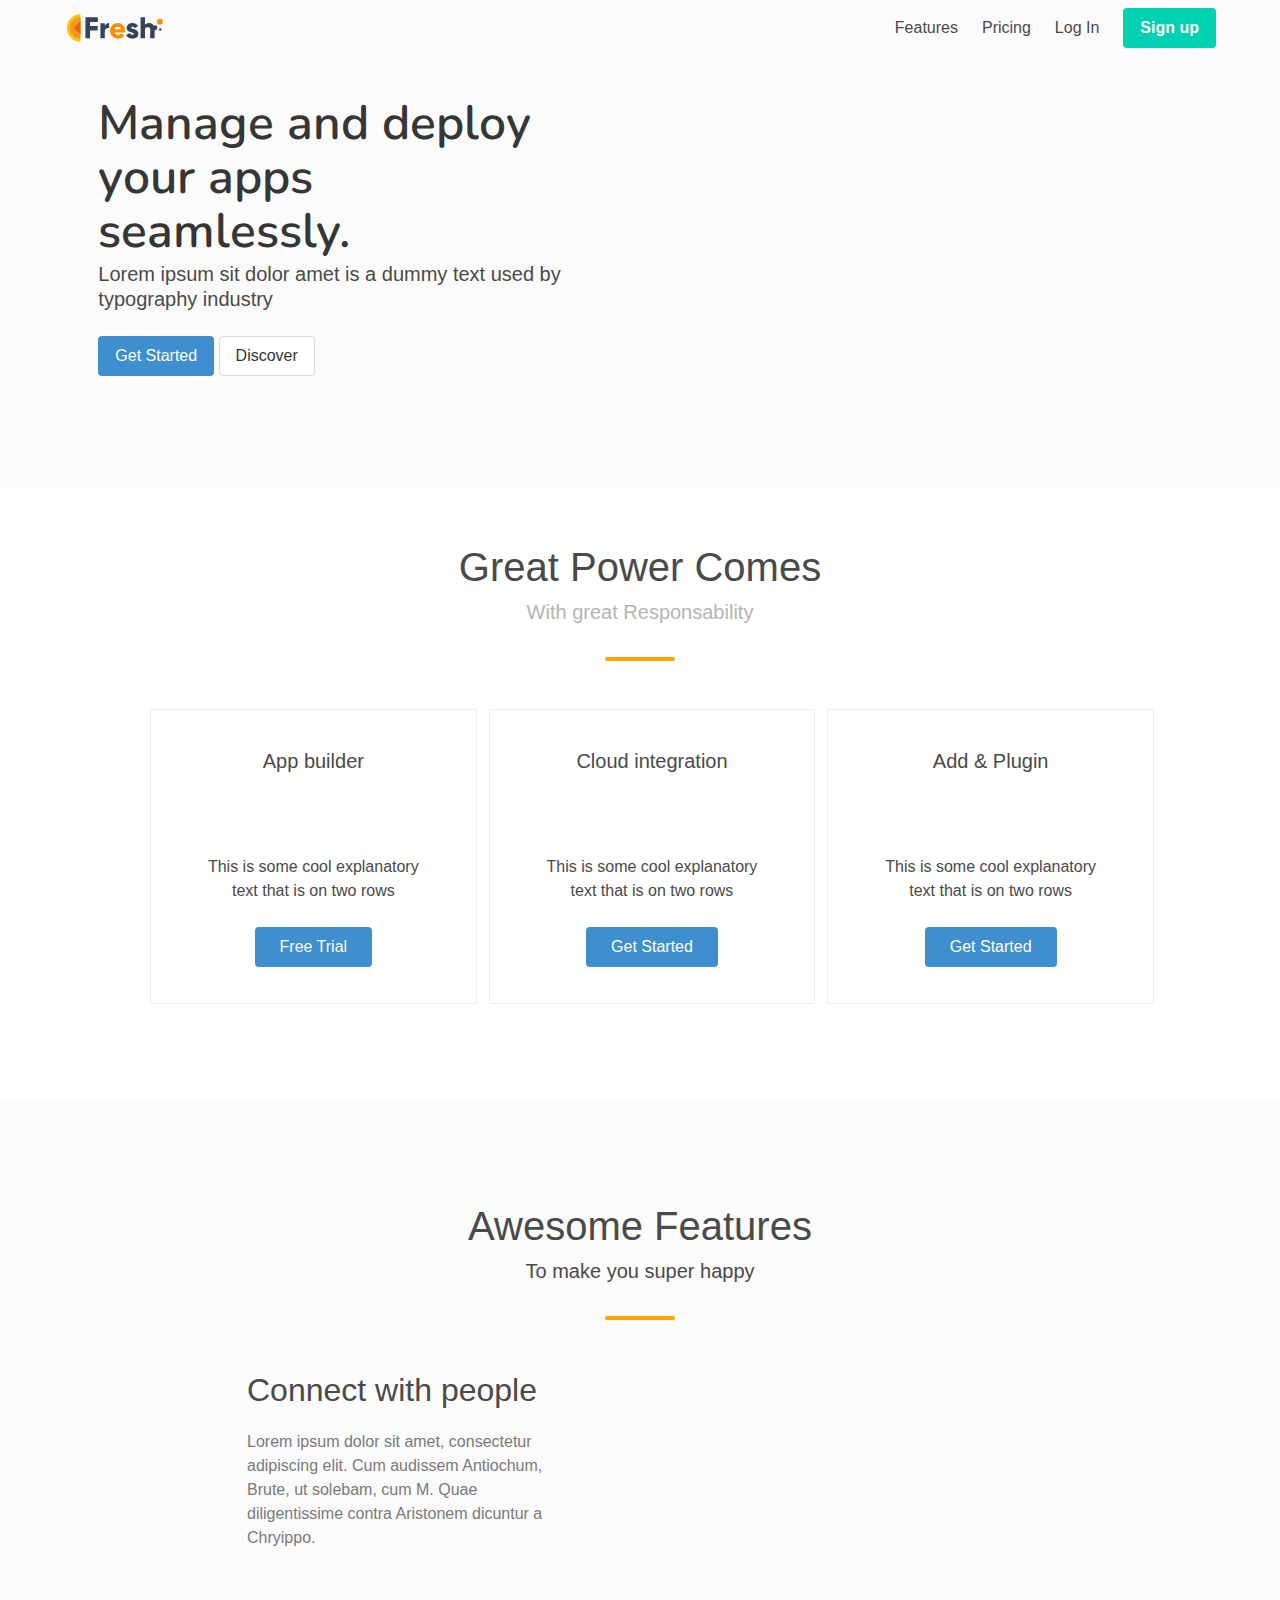
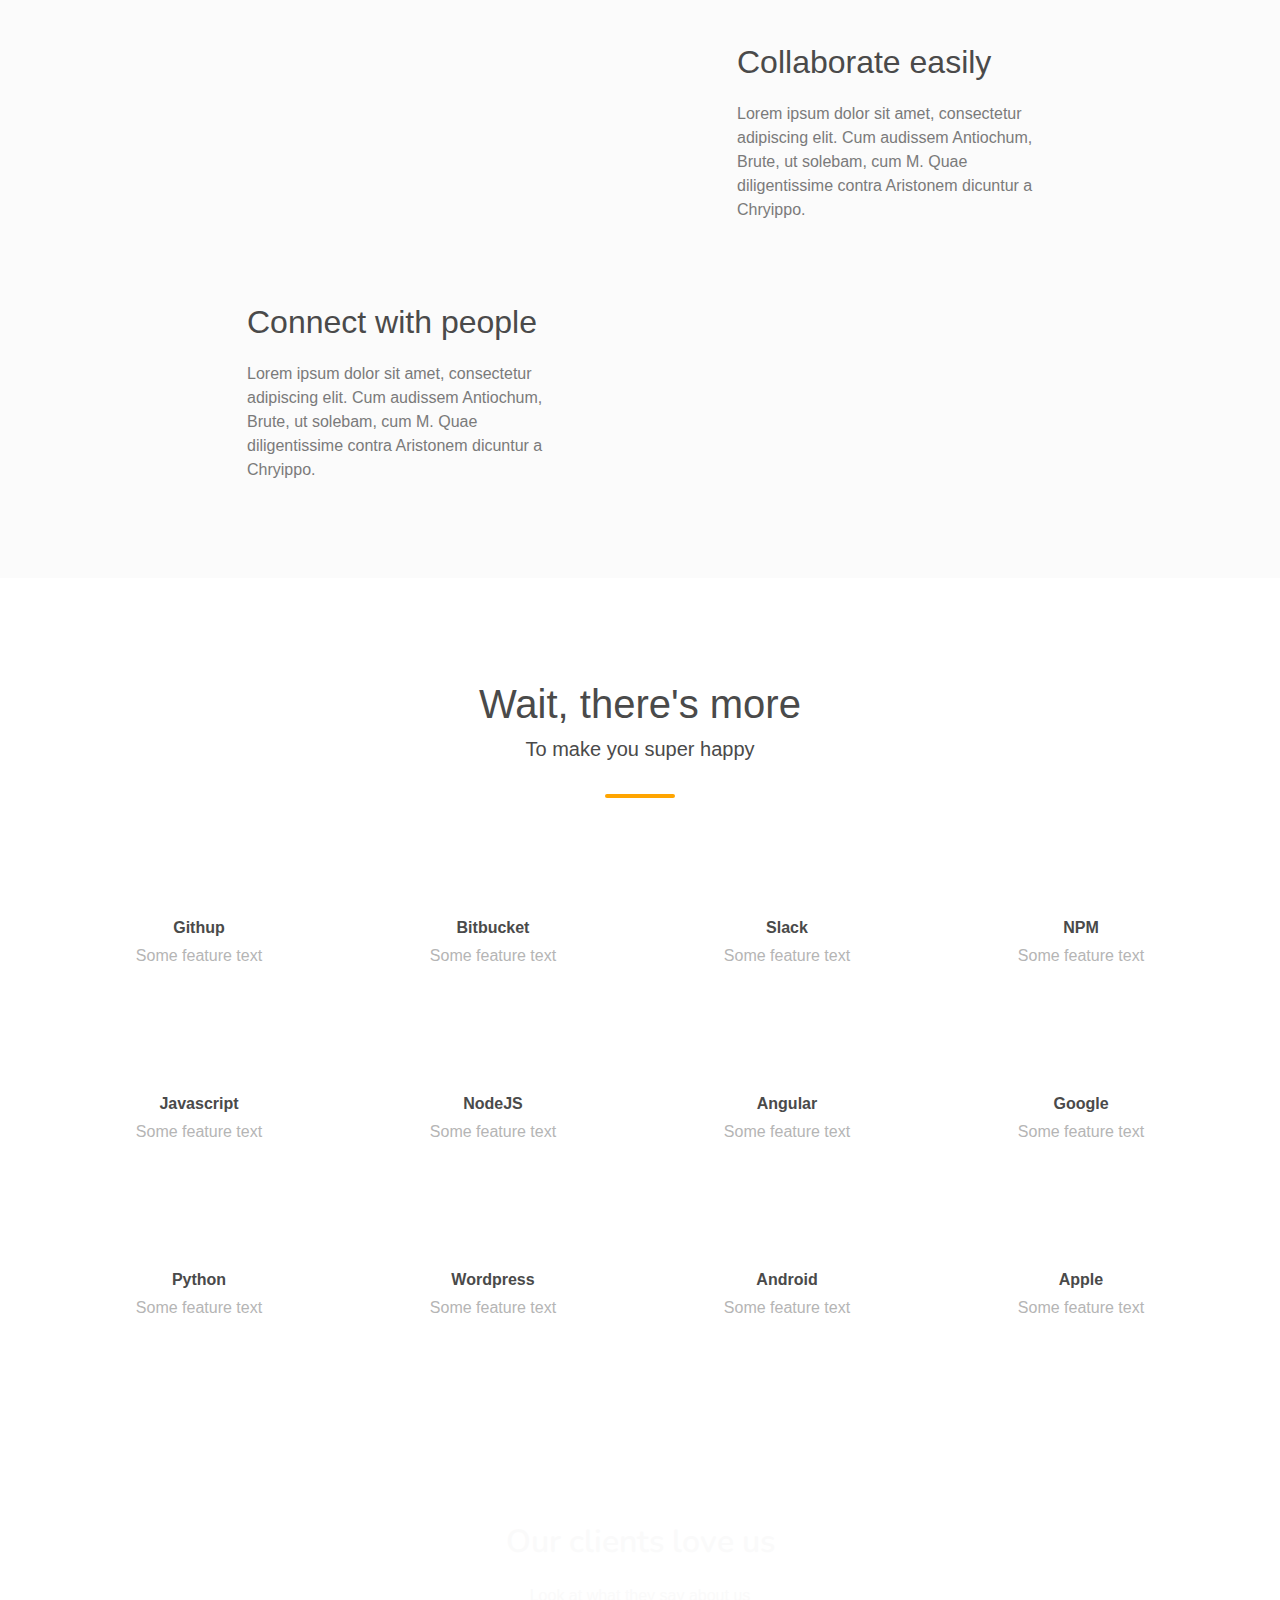
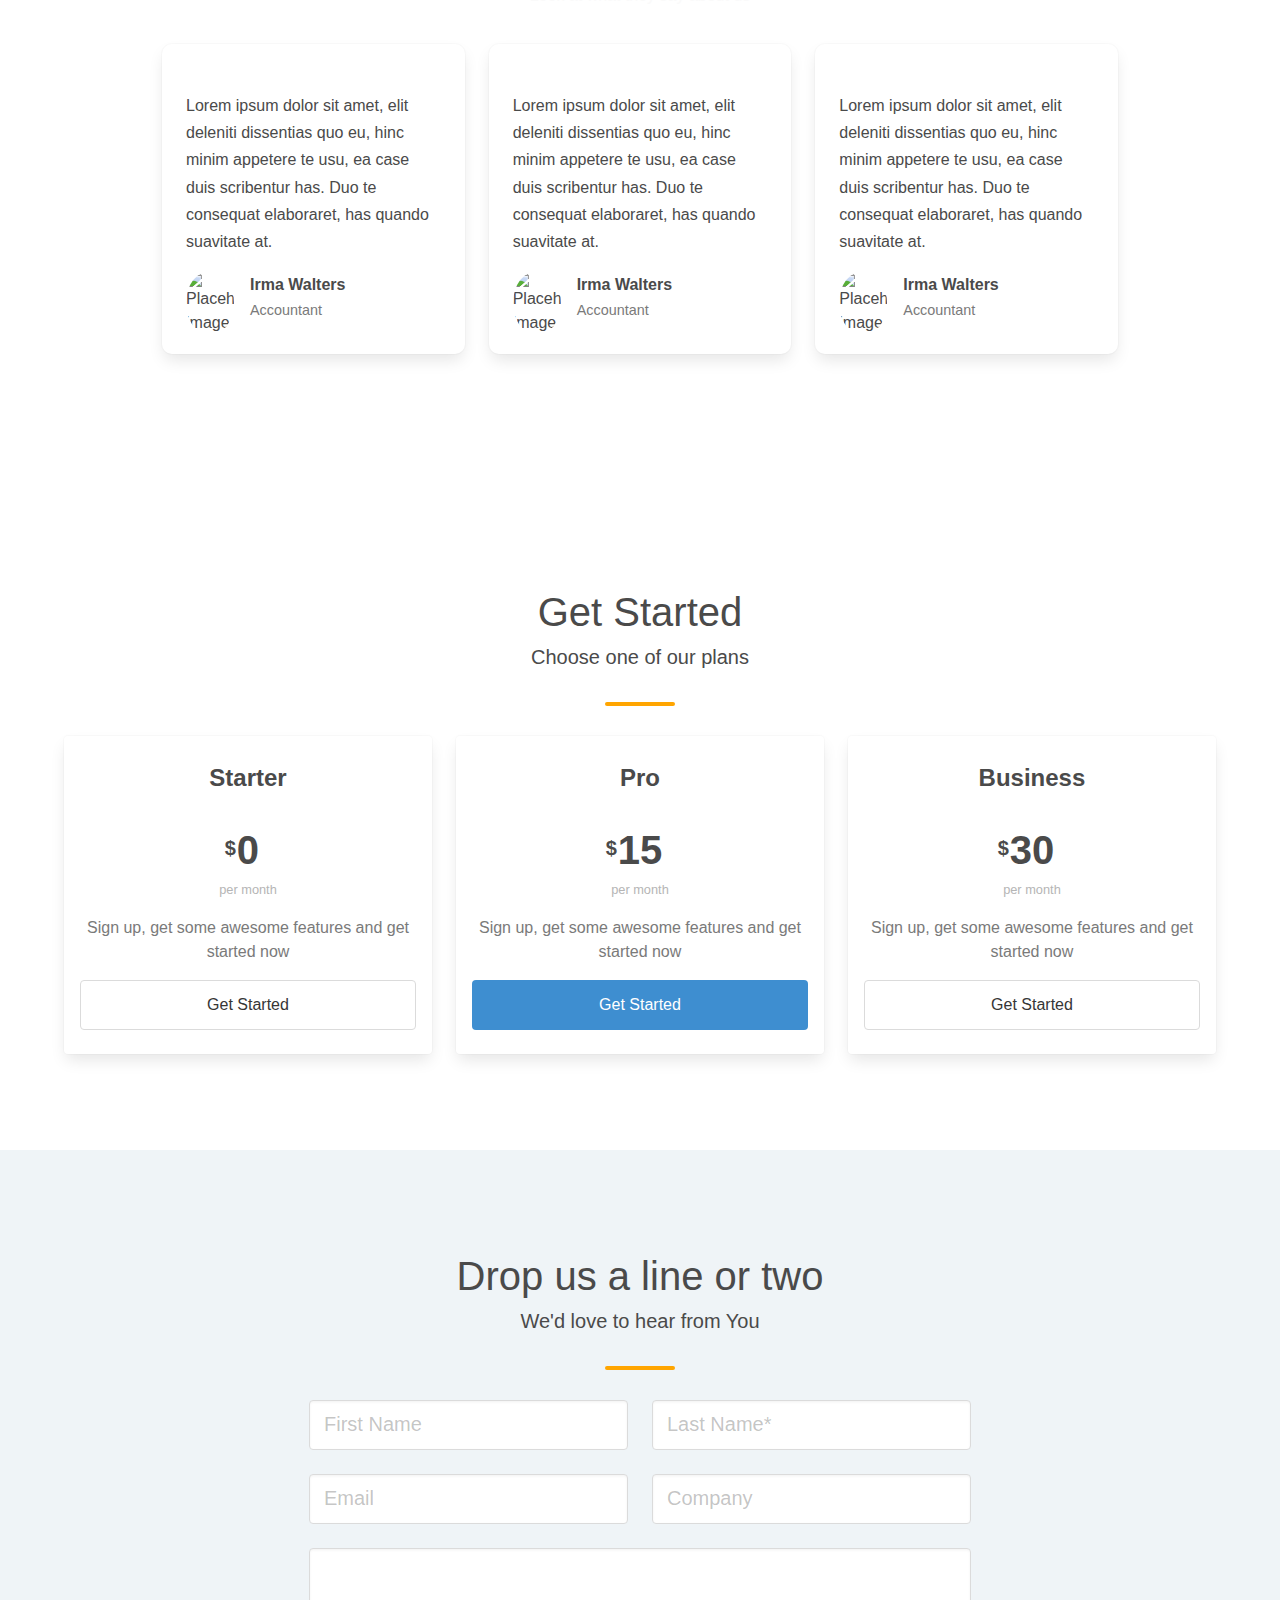
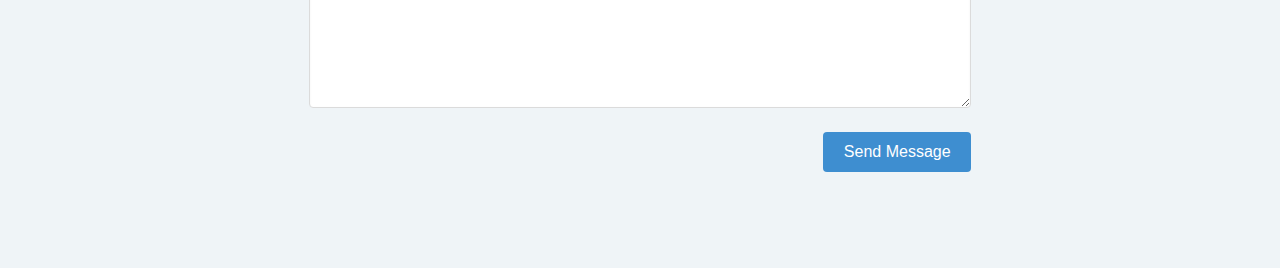
==== commit c6c87c86: "create quote section" ====
--- a/index.html
+++ b/index.html
@@ -402,6 +402,27 @@
     </section>
     <!-- End Plans Section -->
 
+    <!-- Start Quote section -->
+    <section class="quote section">
+        <div class="container has-text-centered py-6">
+            <h1 class="is-size-2">Drop us a line or two</h1>
+            <p class="is-size-5">We'd love to hear from You</p>
+            <div class="columns is-centered">
+                <div class="column is-7">
+                    <div class="columns is-multiline">
+                        <div class="column is-6"><input class="input is-medium" type="text" placeholder="First Name"></div>
+                        <div class="column is-6"><input class="input is-medium" type="text" placeholder="Last Name*"></div>
+                        <div class="column is-6"><input class="input is-medium" type="email" placeholder="Email"></div>
+                        <div class="column is-6"><input class="input is-medium" type="text" placeholder="Company"></div>
+                        <div class="column is-12"><textarea class="textarea is-medium"></textarea></div>
+                        <div class="column is-3 is-offset-9"><button class="button is-info is-fullwidth">Send Message</button></div>
+                    </div>
+                </div>
+            </div>
+        </div>
+    </section>
+    <!-- End Quote section -->
+
 
 
     <script>
--- a/style.css
+++ b/style.css
@@ -59,8 +59,11 @@
     left: -12px;
     top: 5px;
 }
-.plans button.is-info:hover{
+.plans button.is-info:hover,.quote button:hover{
     box-shadow: 0 14px 26px -12px #4fc1ea6b,0 4px 23px #0000001f,0 8px 10px -5px #4fc1ea33;
     opacity: .8;
     transition: all .5s ease;
+}
+.quote{
+    background-color: #EFF4F7;
 }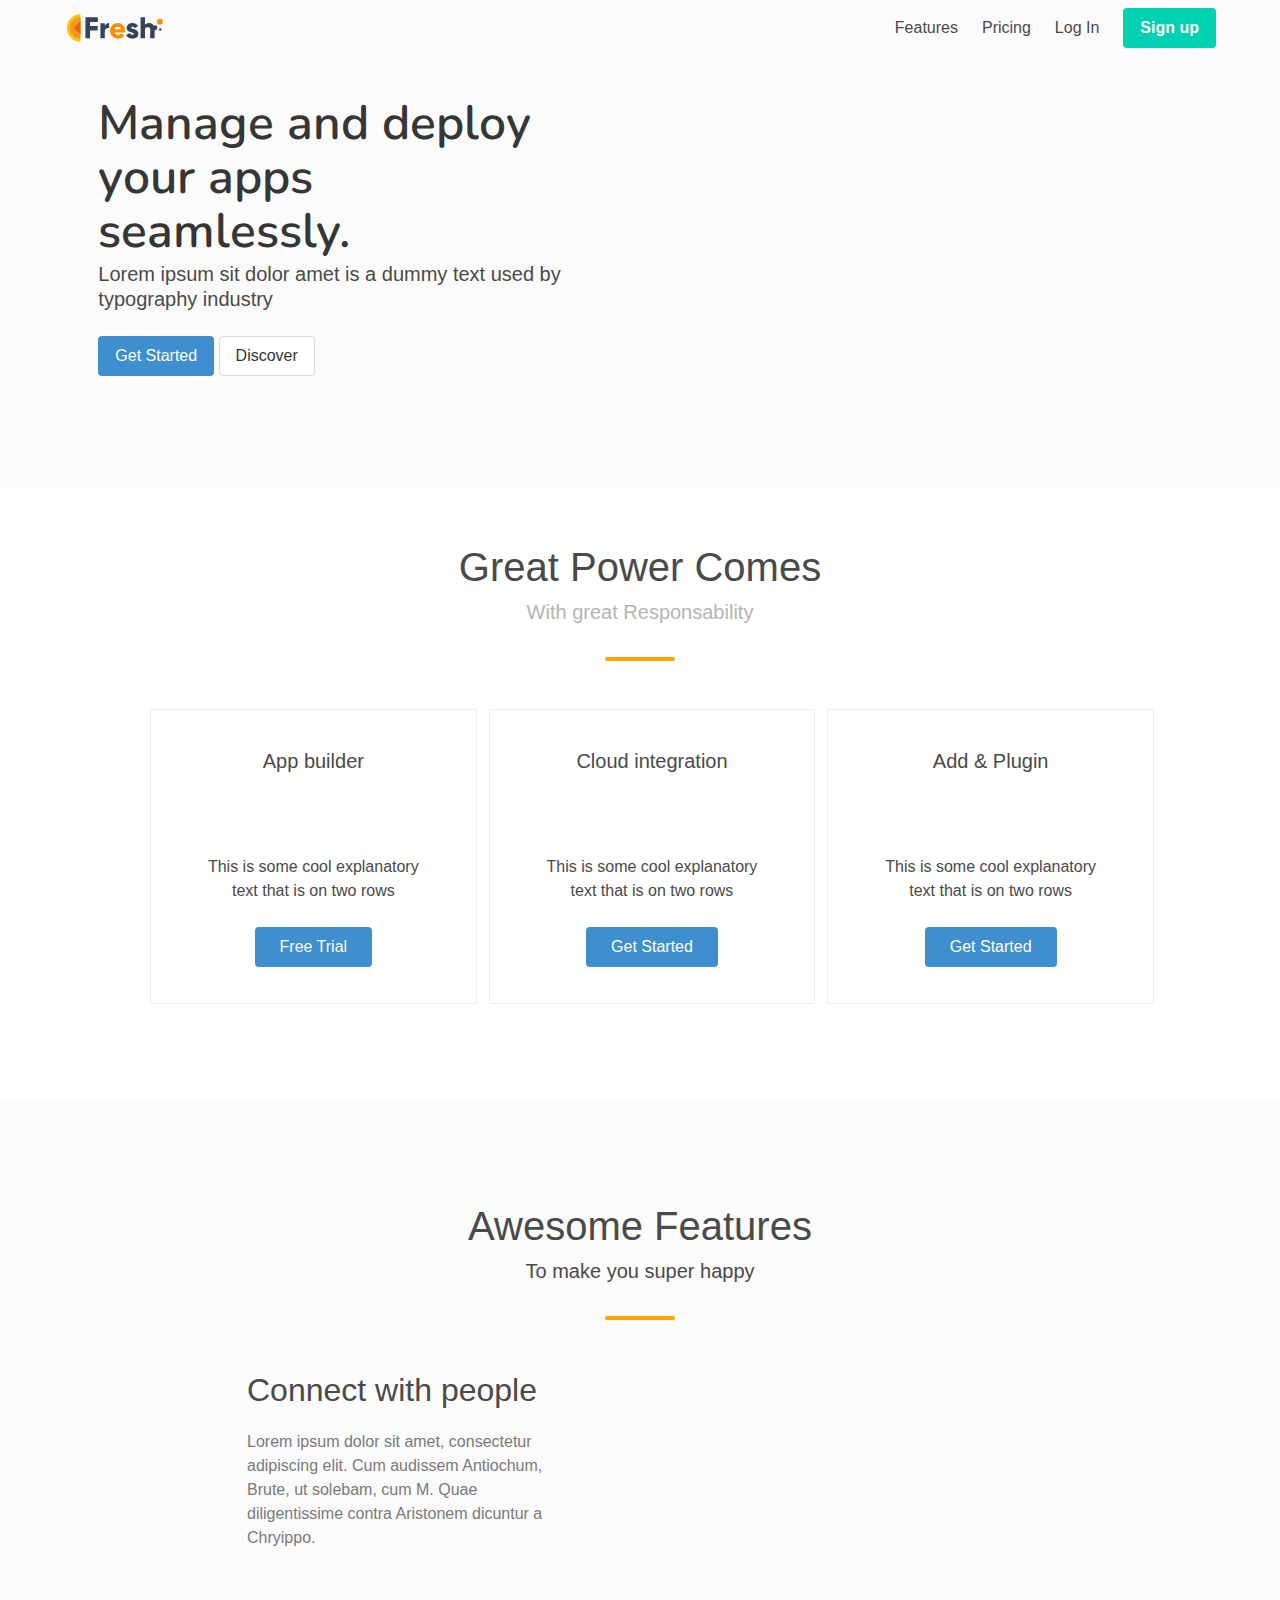
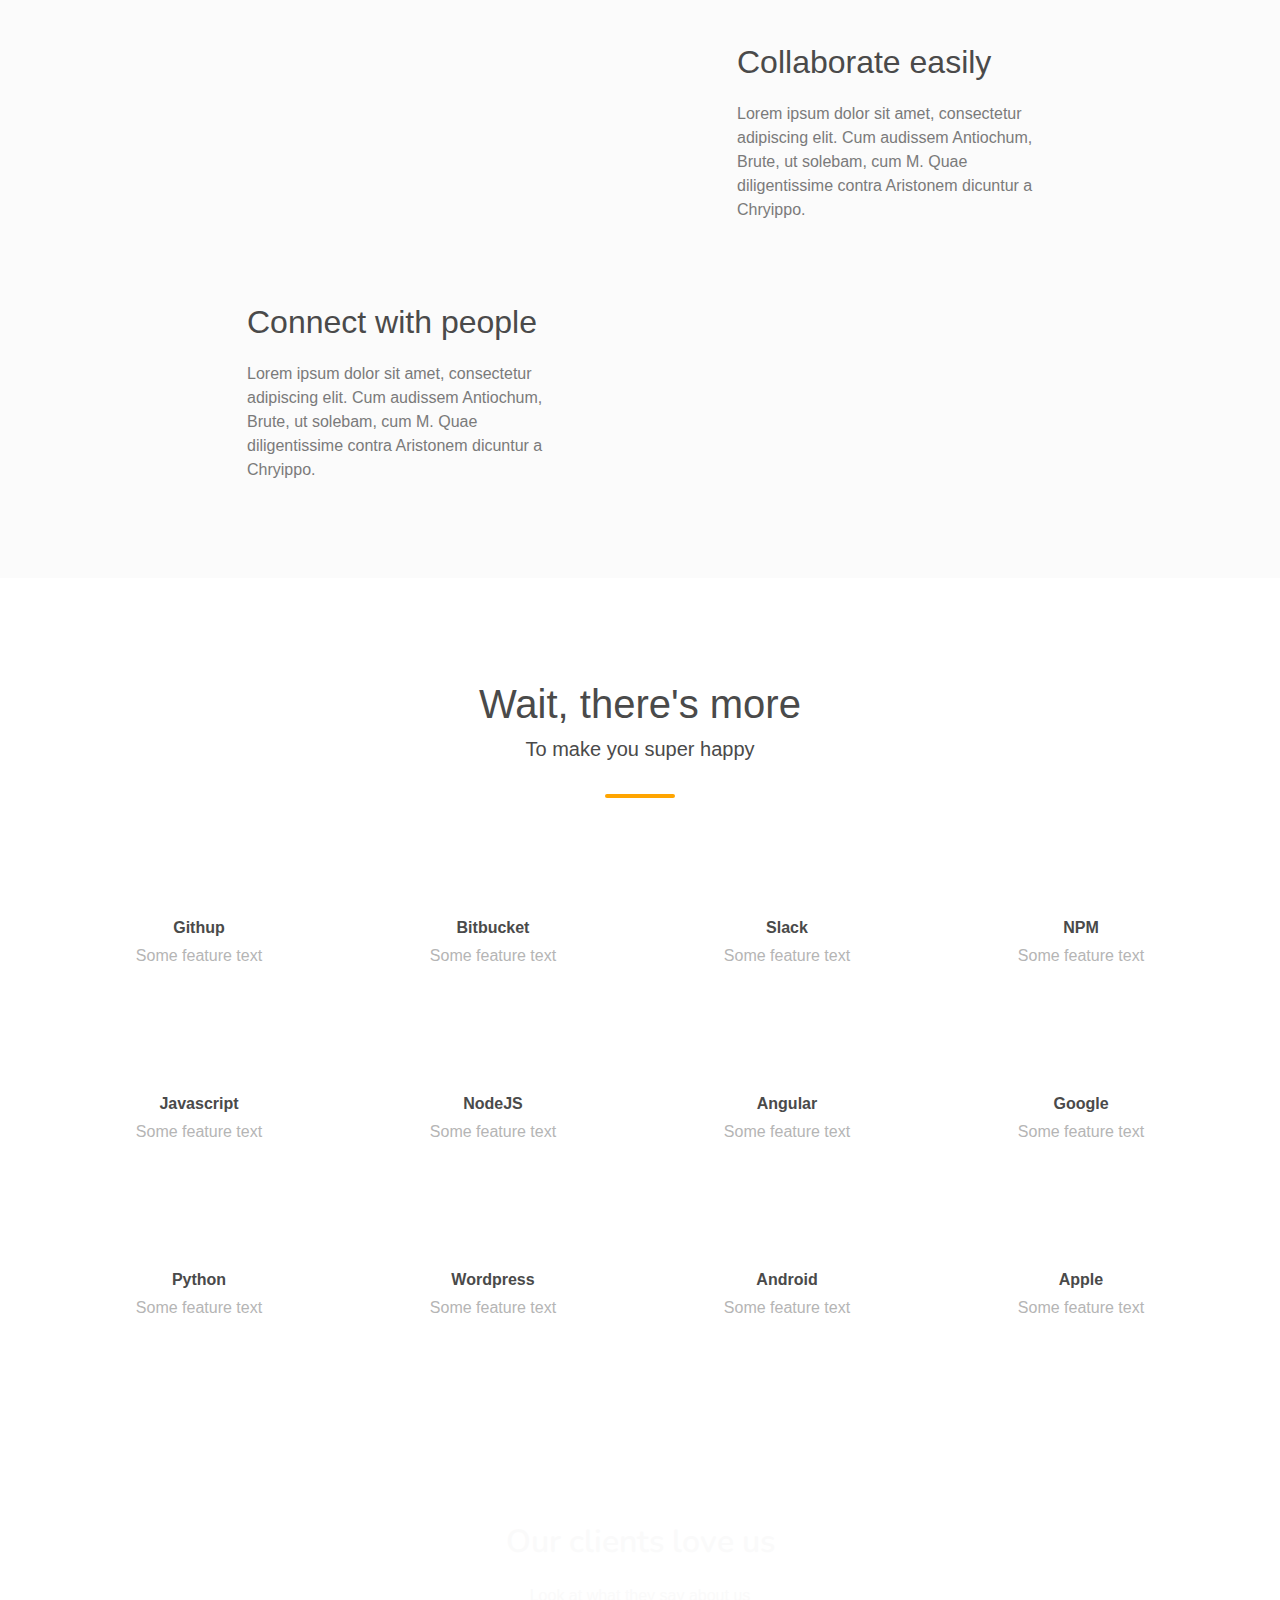
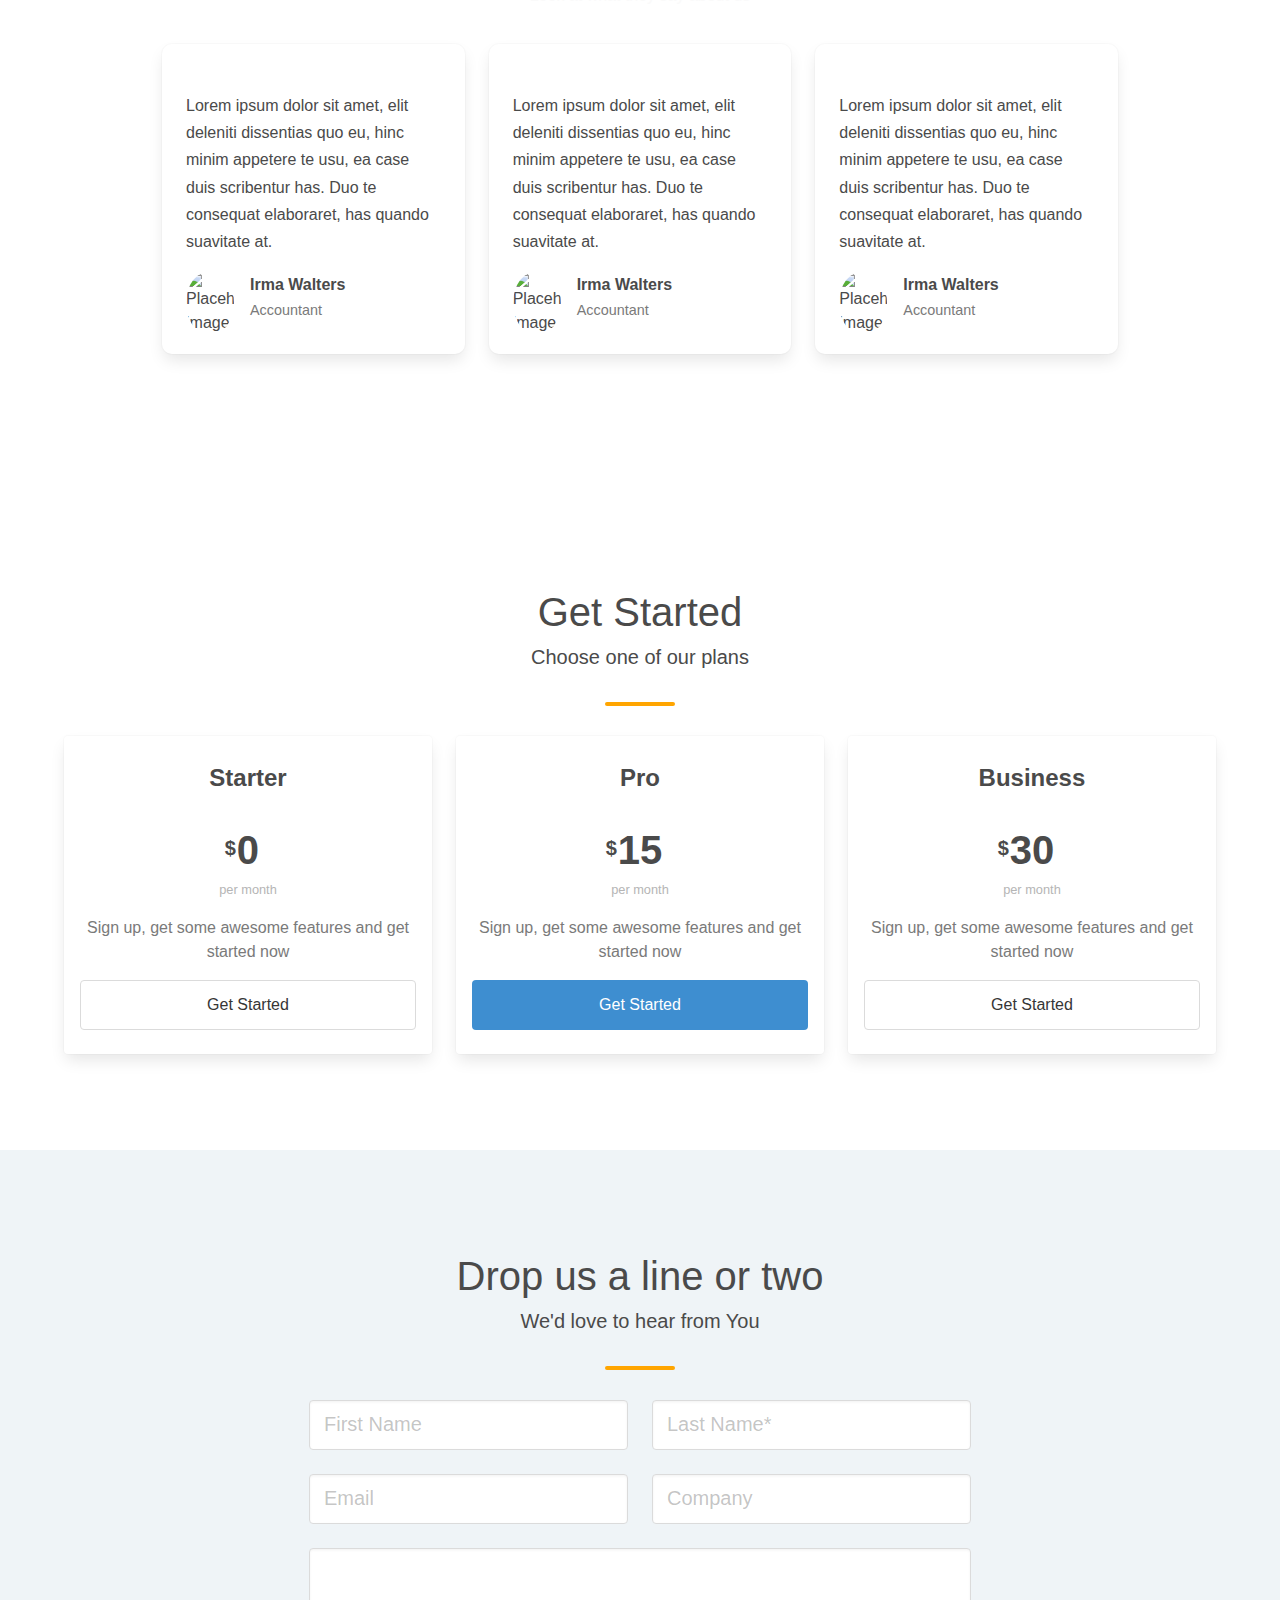
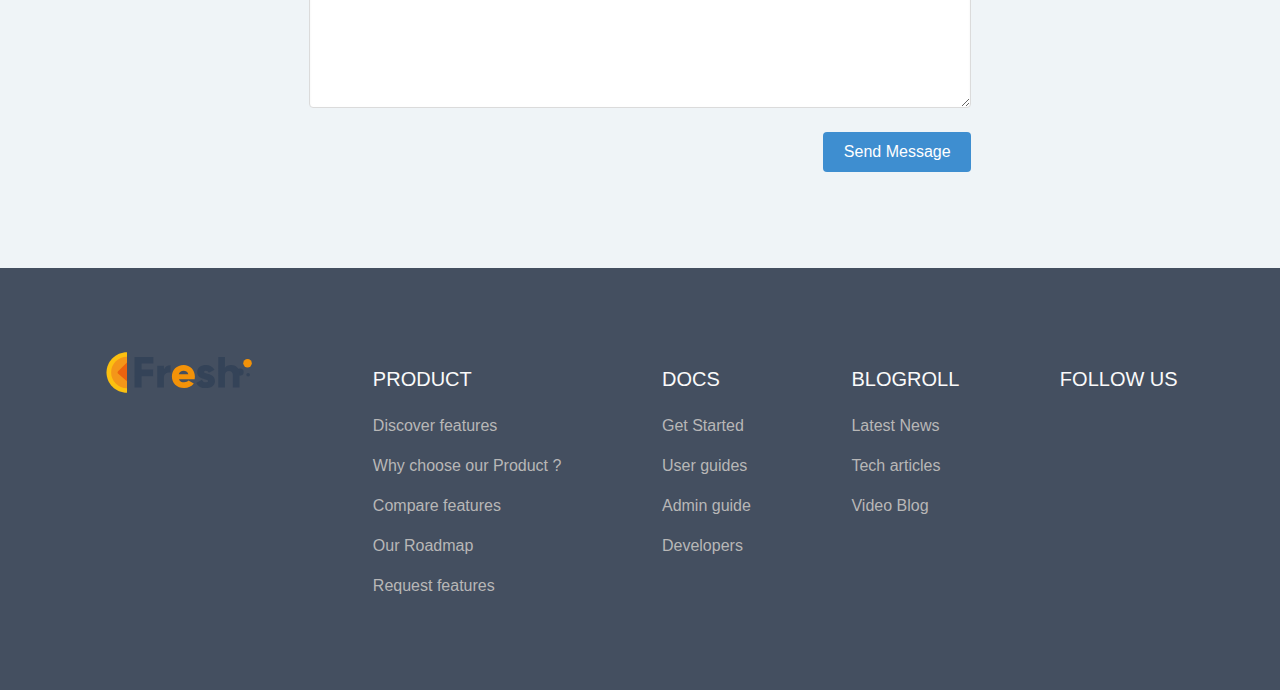
==== commit 51f27ec5: "create footer" ====
--- a/index.html
+++ b/index.html
@@ -410,18 +410,61 @@
             <div class="columns is-centered">
                 <div class="column is-7">
                     <div class="columns is-multiline">
-                        <div class="column is-6"><input class="input is-medium" type="text" placeholder="First Name"></div>
-                        <div class="column is-6"><input class="input is-medium" type="text" placeholder="Last Name*"></div>
+                        <div class="column is-6"><input class="input is-medium" type="text" placeholder="First Name">
+                        </div>
+                        <div class="column is-6"><input class="input is-medium" type="text" placeholder="Last Name*">
+                        </div>
                         <div class="column is-6"><input class="input is-medium" type="email" placeholder="Email"></div>
                         <div class="column is-6"><input class="input is-medium" type="text" placeholder="Company"></div>
                         <div class="column is-12"><textarea class="textarea is-medium"></textarea></div>
-                        <div class="column is-3 is-offset-9"><button class="button is-info is-fullwidth">Send Message</button></div>
+                        <div class="column is-3 is-offset-9"><button class="button is-info is-fullwidth">Send
+                                Message</button></div>
                     </div>
                 </div>
             </div>
         </div>
     </section>
     <!-- End Quote section -->
+
+
+    <footer class="footer" style="background-color: #444F60;">
+        <div class="container pt-6">
+            <div class="columns is-justify-content-space-around">
+                <column class="is-1"><img src="fresh-alt.svg" alt="" width="170"></column>
+                <column class="is-1">
+                    <p class="has-text-white-bis py-3 is-size-5">PRODUCT</p>
+                    <div class="py-2"><a href="">Discover features</a></div>
+                    <div class="py-2"><a href="">Why choose our Product ?</a></div>
+                    <div class="py-2"><a href="">Compare features</a></div>
+                    <div class="py-2"><a href="">Our Roadmap</a></div>
+                    <div class="py-2"><a href="">Request features</a></div>
+                </column>
+                <column class="is-1">
+                    <p class="has-text-white-bis py-3 is-size-5">DOCS</p>
+                    <div class="py-2"><a href="">Get Started</a></div>
+                    <div class="py-2"><a href="">User guides</a></div>
+                    <div class="py-2"><a href="">Admin guide</a></div>
+                    <div class="py-2"><a href="">Developers</a></div>
+                </column>
+                <column class="is-2">
+                    <p class="has-text-white-bis py-3 is-size-5">BLOGROLL</p>
+                    <div class="py-2"><a href="">Latest News</a></div>
+                    <div class="py-2"><a href="">Tech articles</a></div>
+                    <div class="py-2"><a href="">Video Blog</a></div>
+
+                </column>
+                <column class="is-2">
+                    <p class="has-text-white-bis py-3 is-size-5">FOLLOW US</p>
+                    <div>
+                        <a href=""><i class="fa-brands fa-google has-text-primary ml-1"></i></a>
+                        <a href=""><i class="fa-brands fa-facebook has-text-primary ml-2"></i></a>
+                        <a href=""><i class="fa-brands fa-github has-text-primary mx-2"></i></a>
+                        <a href=""><i class="fa-brands fa-twitter has-text-primary"></i></a>
+                    </div>
+                </column>
+            </div>
+        </div>
+    </footer>
 
 
 
--- a/style.css
+++ b/style.css
@@ -66,4 +66,12 @@
 }
 .quote{
     background-color: #EFF4F7;
-}+}
+.footer a{
+    color: #b8b7b7;
+    transition: color 0.4s ease;
+}
+.footer a:hover{
+    color: #fff;
+}
+
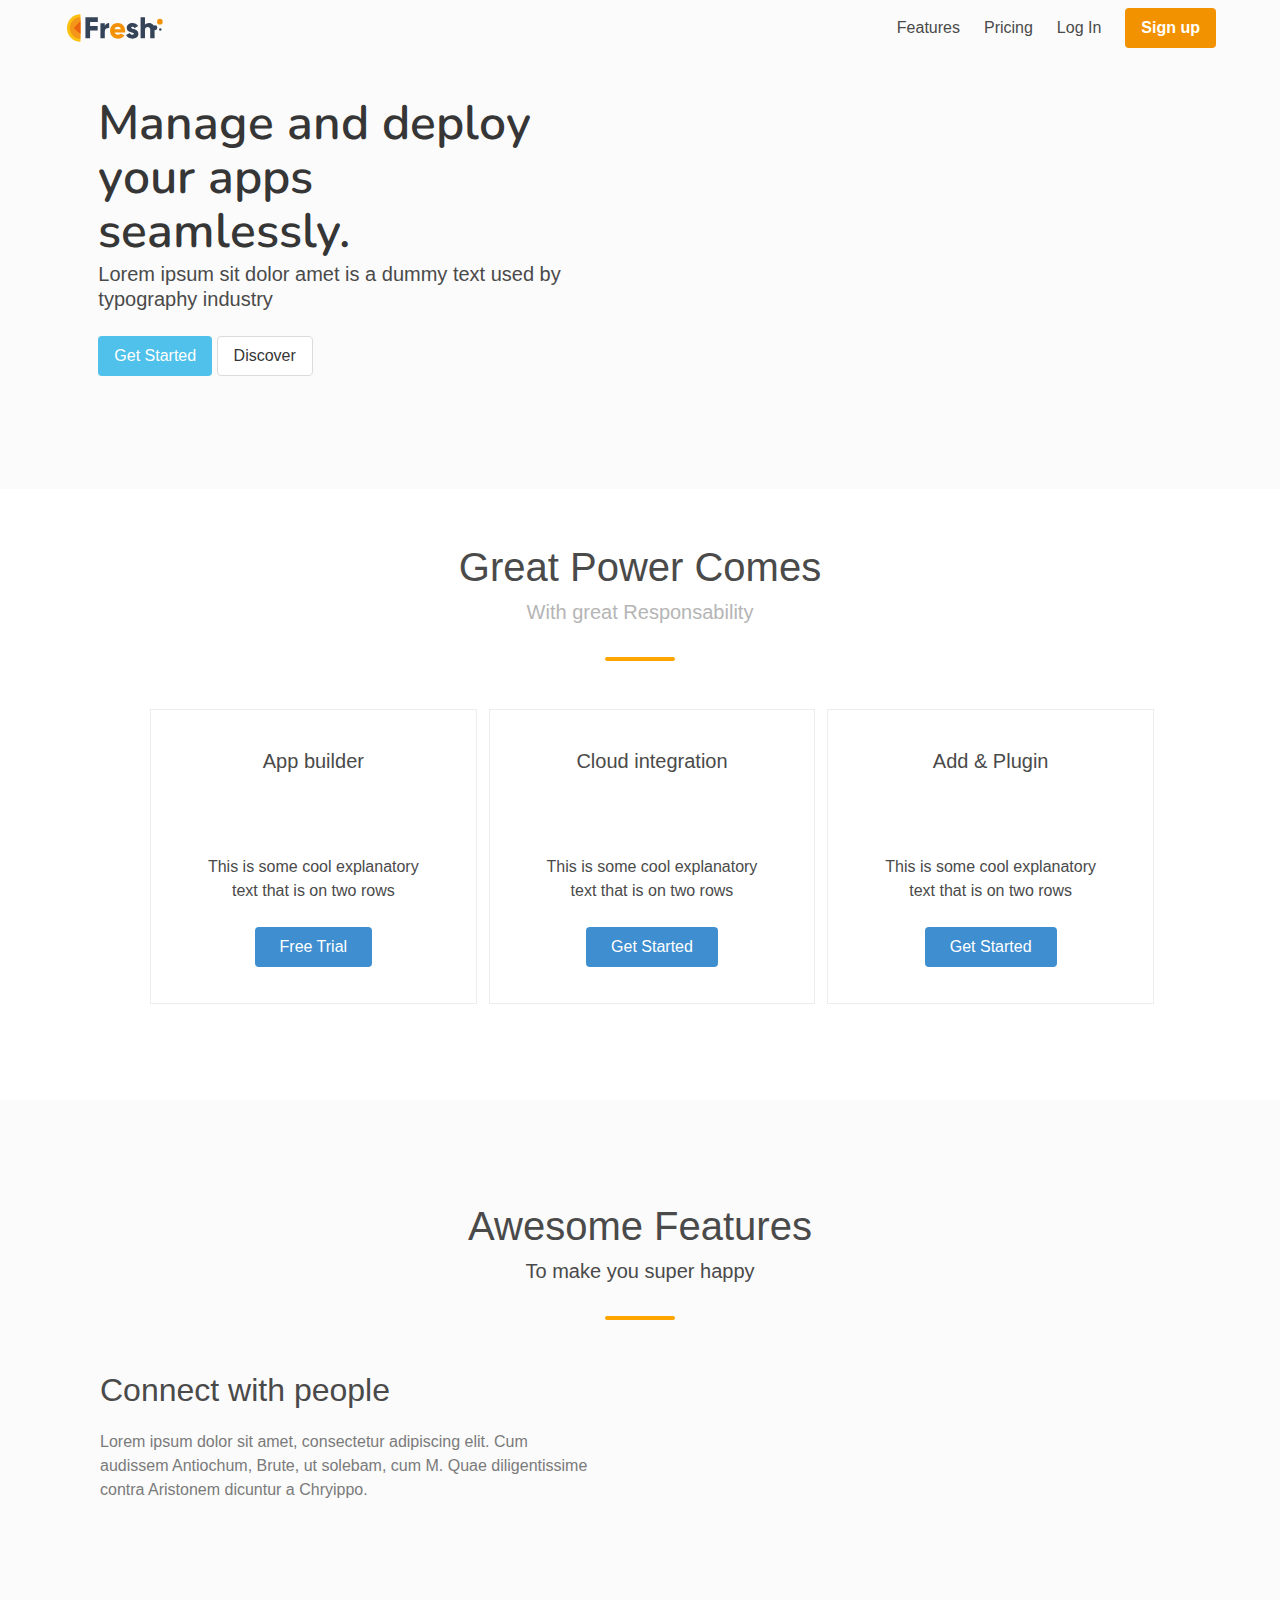
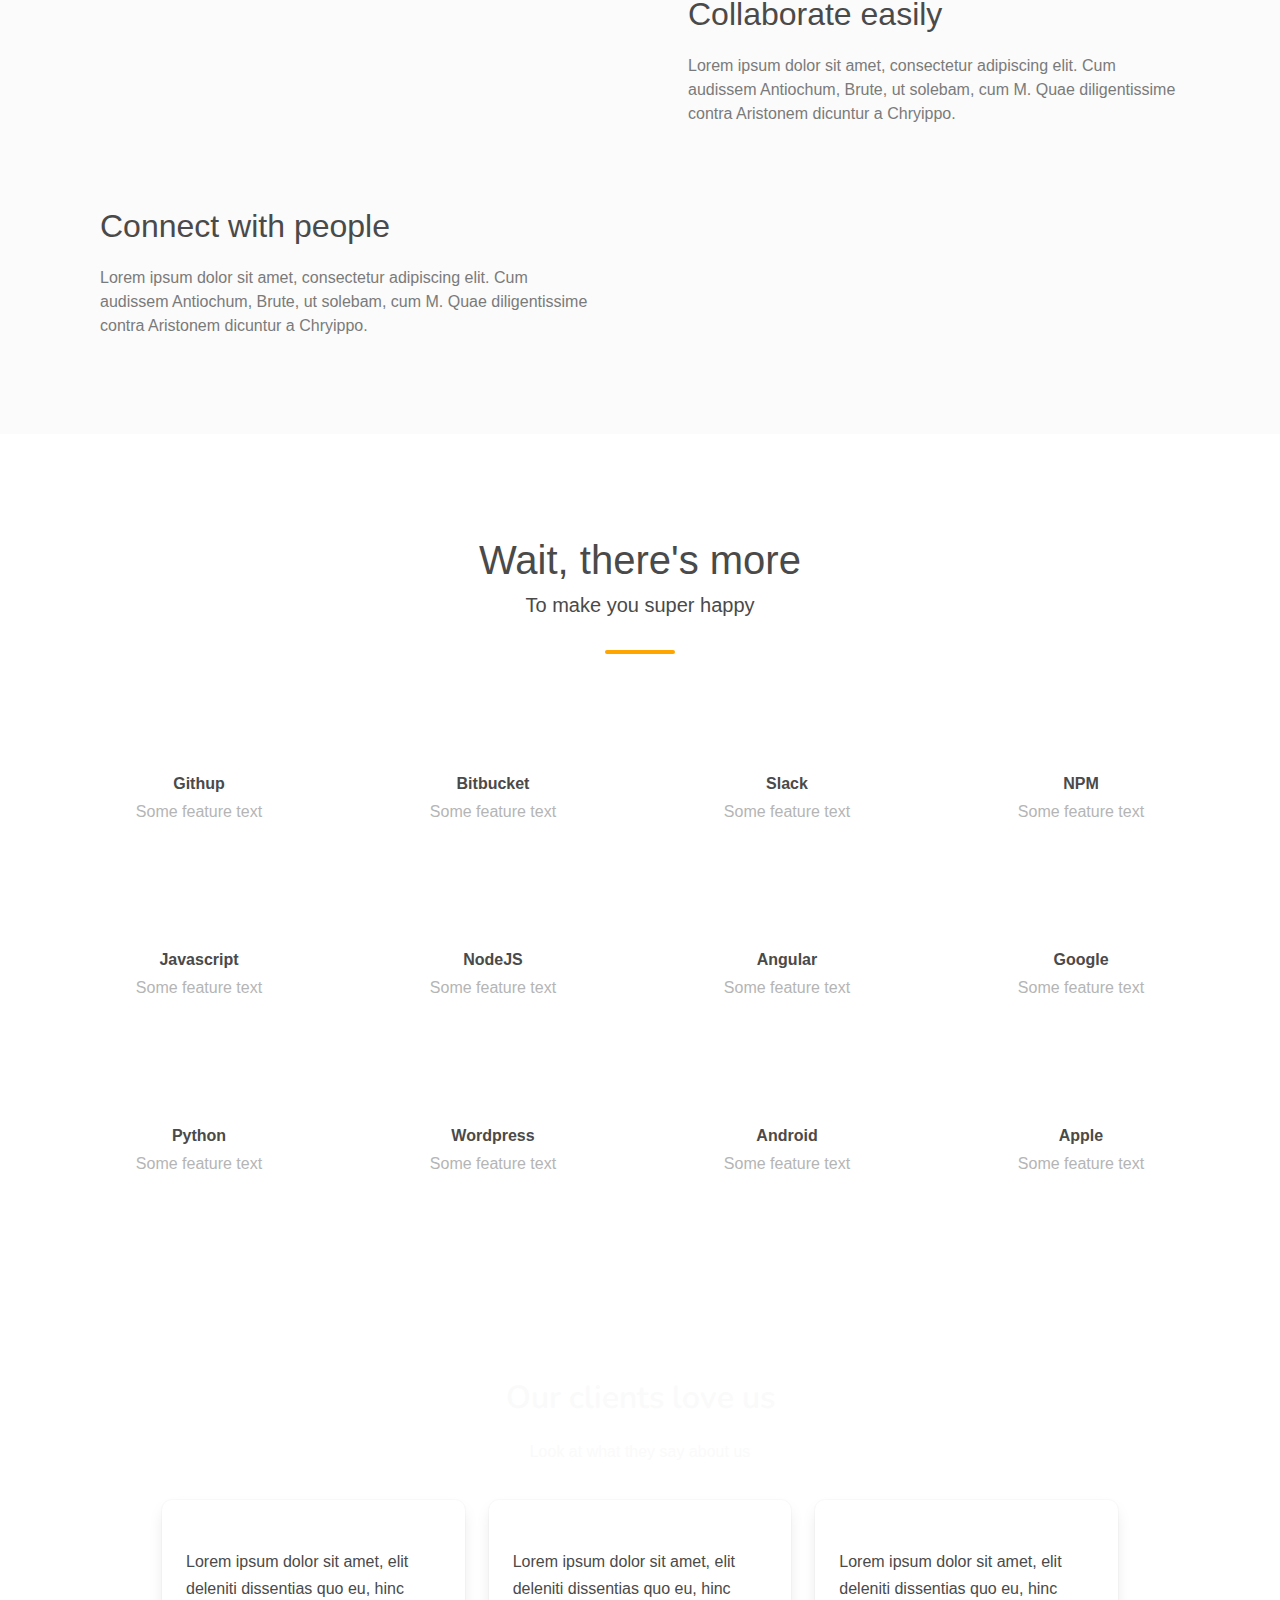
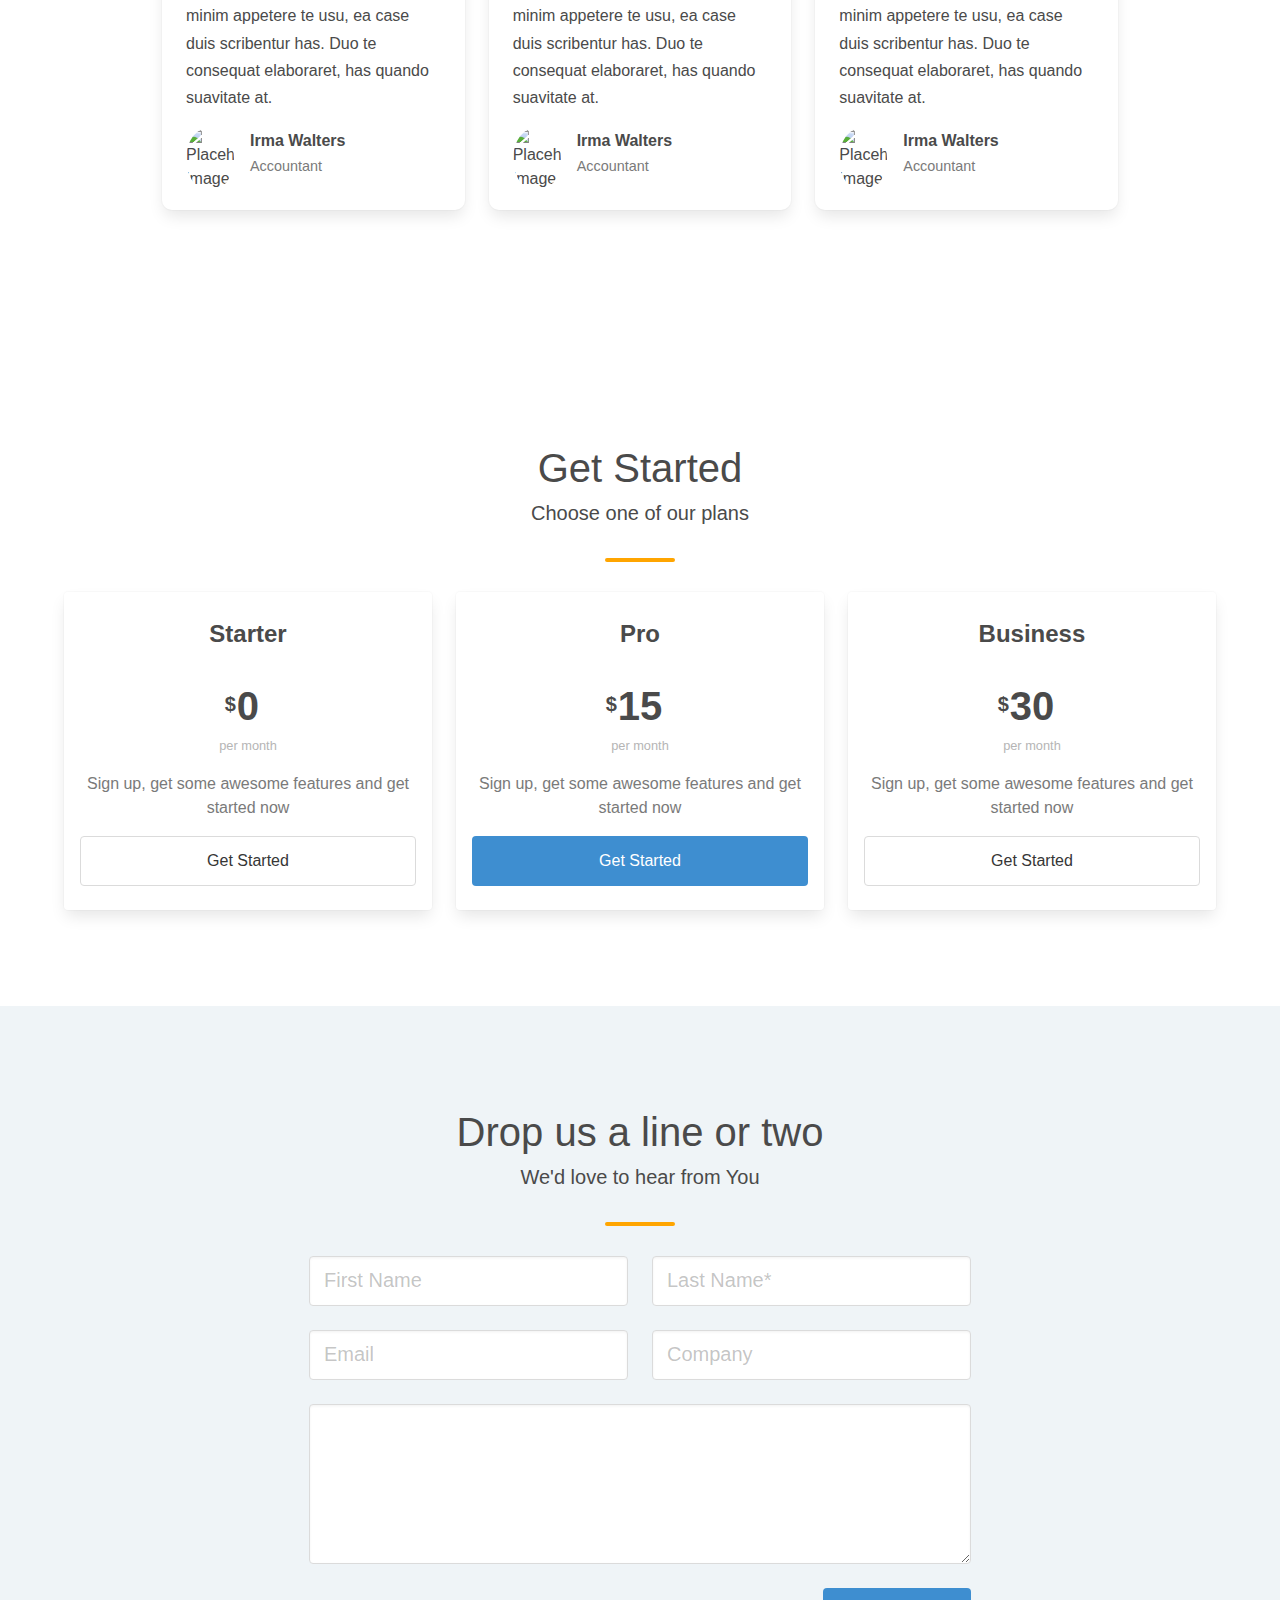
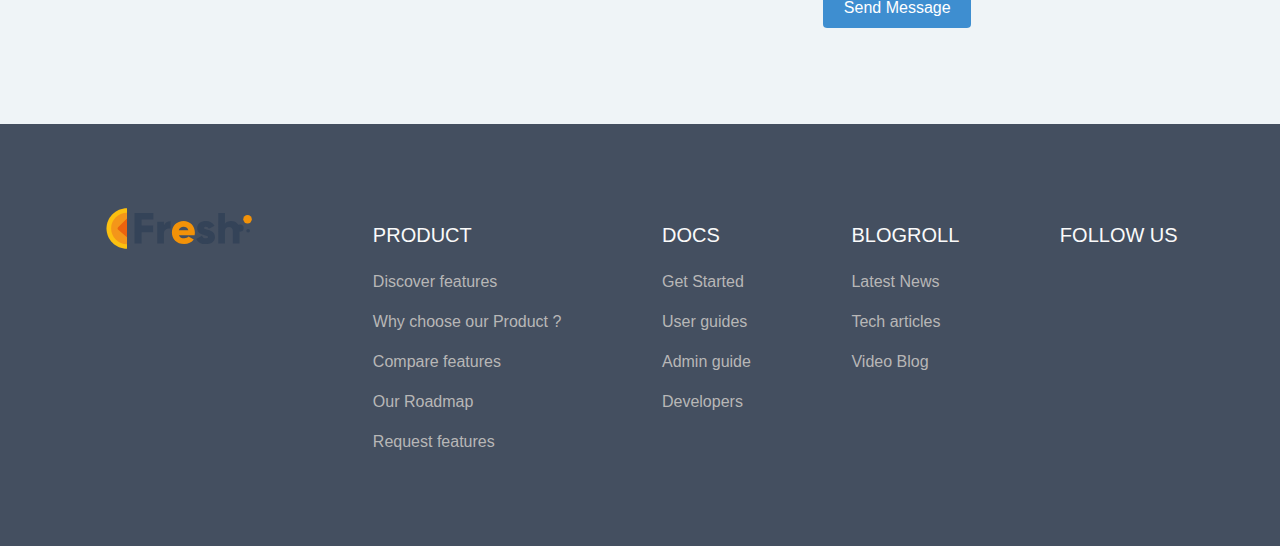
==== commit 2a1779aa: "Add Some Modifications" ====
--- a/index.html
+++ b/index.html
@@ -15,7 +15,7 @@
     <link
         href="https://fonts.googleapis.com/css2?family=Heebo:wght@100;300;400;600;700&family=Montserrat:wght@100;300;600;700&family=Nunito:ital,wght@0,200;0,300;0,400;0,600;0,700;1,700&family=Source+Sans+Pro:wght@200;400;700&family=Work+Sans:ital,wght@0,100;0,200;0,400;1,600&display=swap"
         rel="stylesheet">
-    <title>Document</title>
+    <title>Bulma Project</title>
 </head>
 
 <body>
@@ -48,7 +48,7 @@
                     </a>
                     <div class="navbar-item">
                         <div class="buttons">
-                            <a class="button is-primary is-fullwidth">
+                            <a class="button is-fullwidth bg-main-color has-text-white" style="border: none;">
                                 <strong>Sign up</strong>
                             </a>
                         </div>
@@ -63,17 +63,17 @@
     <section class="hero py-6">
         <div class="hero-body">
             <div class="columns is-vcentered is-centered">
-                <div class="column is-5">
+                <div class="column is-5-desktop is-7-tablet">
                     <h1 class="title is-1">
                         Manage and deploy your apps seamlessly.
                     </h1>
                     <p class="subtitle">
                         Lorem ipsum sit dolor amet is a dummy text used by typography industry
                     </p>
-                    <button class="button is-info">Get Started</button>
+                    <button class="button start-button has-text-white">Get Started</button>
                     <button class="button is-normal">Discover</button>
                 </div>
-                <div class="column is-6"><img class="hero-image"
+                <div class="column is-6-desktop"><img class="hero-image"
                         src="https://fresh.cssninja.io/img/illustrations/worker.svg" alt=""></div>
             </div>
         </div>
@@ -82,16 +82,13 @@
             <nav class="tabs is-boxed is-fullwidth">
                 <div class="container">
                     <ul class="is-justify-content-center">
-                        <li><a><img src="https://fresh.cssninja.io/img/logo/clients/systek.svg" alt=""
-                                    width="100px"></a></li>
+                        <li><a><img src="https://fresh.cssninja.io/img/logo/clients/systek.svg" alt=""  width="100px"></a></li>
                         <li><a><img src="https://fresh.cssninja.io/img/logo/clients/tribe.svg" alt="" width="100px"></a>
                         </li>
                         <li><a><img src="https://fresh.cssninja.io/img/logo/clients/kromo.svg" alt="" width="100px"></a>
                         </li>
-                        <li><a><img src="https://fresh.cssninja.io/img/logo/clients/infinite.svg" alt=""
-                                    width="100px"></a></li>
-                        <li><a><img src="https://fresh.cssninja.io/img/logo/clients/gutwork.svg" alt=""
-                                    width="100px"></a></li>
+                        <li><a><img src="https://fresh.cssninja.io/img/logo/clients/infinite.svg" alt="" width="100px"></a></li>
+                        <li><a><img src="https://fresh.cssninja.io/img/logo/clients/gutwork.svg" alt=""width="100px"></a></li>
                     </ul>
                 </div>
             </nav>
@@ -105,7 +102,7 @@
         <div class="container">
             <h1 class="is-size-2">Great Power Comes</h1>
             <p class="is-size-5 has-text-grey-light">With great Responsability</p>
-            <div class="columns is-centered is-justify-content-space-center my-6">
+            <div class="columns is-centered is-justify-content-center my-6">
                 <div class="column is-10">
                     <div class="columns is-justify-content-space-between">
                         <div class="column is-4 px-6">
@@ -143,20 +140,20 @@
 
 
             <div class="columns is-vcentered is-centered">
-                <div class="column is-4 px-6 has-text-left">
+                <div class="column is-4 is-6-tablet px-6 has-text-left">
                     <p class="is-size-3 my-4">Connect with people</p>
                     <p class="is-size-6 has-text-grey">Lorem ipsum dolor sit amet, consectetur adipiscing elit. Cum
                         audissem Antiochum, Brute, ut solebam, cum M. Quae diligentissime contra Aristonem dicuntur a
                         Chryippo.</p>
                 </div>
-                <div class="column is-5"><img src="https://fresh.cssninja.io/img/illustrations/features/feature-1.png"
+                <div class="column is-5 is-6-tablet"><img src="https://fresh.cssninja.io/img/illustrations/features/feature-1.png"
                         alt=""></div>
             </div>
 
             <div class="columns my-6 is-vcentered is-centered">
-                <div class="column is-5"><img src="https://fresh.cssninja.io/img/illustrations/features/feature-2.png"
+                <div class="column is-5 is-6-tablet is-6-tablet"><img src="https://fresh.cssninja.io/img/illustrations/features/feature-2.png"
                         alt=""></div>
-                <div class="column is-4 px-6 has-text-left">
+                <div class="column is-4 is-6-tablet px-6 has-text-left">
                     <p class="is-size-3 my-4">Collaborate easily</p>
                     <p class="is-size-6 has-text-grey">Lorem ipsum dolor sit amet, consectetur adipiscing elit. Cum
                         audissem
@@ -166,14 +163,14 @@
             </div>
 
             <div class="columns is-vcentered is-centered">
-                <div class="column is-4 px-6 has-text-left">
+                <div class="column is-4 is-6-tablet px-6 has-text-left">
                     <p class="is-size-3 my-4">Connect with people</p>
                     <p class="is-size-6 has-text-grey">Lorem ipsum dolor sit amet, consectetur adipiscing elit. Cum
                         audissem
                         Antiochum, Brute, ut solebam, cum M. Quae diligentissime contra Aristonem dicuntur a Chryippo.
                     </p>
                 </div>
-                <div class="column is-5"><img src="https://fresh.cssninja.io/img/illustrations/workers.svg" alt="">
+                <div class="column is-5 is-6-tablet"><img src="https://fresh.cssninja.io/img/illustrations/workers.svg" alt="">
                 </div>
             </div>
         </div>
@@ -286,7 +283,7 @@
             <p class="title has-text-white-bis">Our clients love us</p>
             <p class="has-text-white-bis">Look at what they say about us</p>
             <div class="columns is-centered">
-                <div class="column is-10">
+                <div class="column is-10-desktop is-12-tablet">
                     <div class="columns is-centered">
                         <div class="column is-4 py-6">
                             <div class="card py-2">
@@ -408,7 +405,7 @@
             <h1 class="is-size-2">Drop us a line or two</h1>
             <p class="is-size-5">We'd love to hear from You</p>
             <div class="columns is-centered">
-                <div class="column is-7">
+                <div class="column is-7-desktop is-10-tablet">
                     <div class="columns is-multiline">
                         <div class="column is-6"><input class="input is-medium" type="text" placeholder="First Name">
                         </div>
@@ -456,10 +453,10 @@
                 <column class="is-2">
                     <p class="has-text-white-bis py-3 is-size-5">FOLLOW US</p>
                     <div>
-                        <a href=""><i class="fa-brands fa-google has-text-primary ml-1"></i></a>
-                        <a href=""><i class="fa-brands fa-facebook has-text-primary ml-2"></i></a>
-                        <a href=""><i class="fa-brands fa-github has-text-primary mx-2"></i></a>
-                        <a href=""><i class="fa-brands fa-twitter has-text-primary"></i></a>
+                        <a href=""><i class="fa-brands fa-google main-color ml-1"></i></a>
+                        <a href=""><i class="fa-brands fa-facebook main-color ml-2"></i></a>
+                        <a href=""><i class="fa-brands fa-github main-color mx-2"></i></a>
+                        <a href=""><i class="fa-brands fa-twitter main-color"></i></a>
                     </div>
                 </column>
             </div>
--- a/style.css
+++ b/style.css
@@ -1,3 +1,7 @@
+.start-button{
+    background-color: #4FC1EA;
+    border: none;
+}
 .tabs.is-fullwidth li{
     flex-grow: 0;
 }
@@ -27,6 +31,9 @@
     color: #F39200;
     transform: translateY(-7px);
     box-shadow: 0 0.5em 1em -0.125em rgba(10,10,10,.1), 0 0 0 1px rgba(10,10,10,.02);
+    transition: all .5s ease;
+}
+.columns .column a i{
     transition: all .5s ease;
 }
 .title{
@@ -59,7 +66,7 @@
     left: -12px;
     top: 5px;
 }
-.plans button.is-info:hover,.quote button:hover{
+.start-button:hover,.services button:hover,.plans button.is-info:hover,.quote button:hover{
     box-shadow: 0 14px 26px -12px #4fc1ea6b,0 4px 23px #0000001f,0 8px 10px -5px #4fc1ea33;
     opacity: .8;
     transition: all .5s ease;
@@ -75,3 +82,11 @@
     color: #fff;
 }
 
+.bg-main-color{
+    background-color: #F39200;
+}
+
+.main-color{
+    color: #F39200;
+}
+
